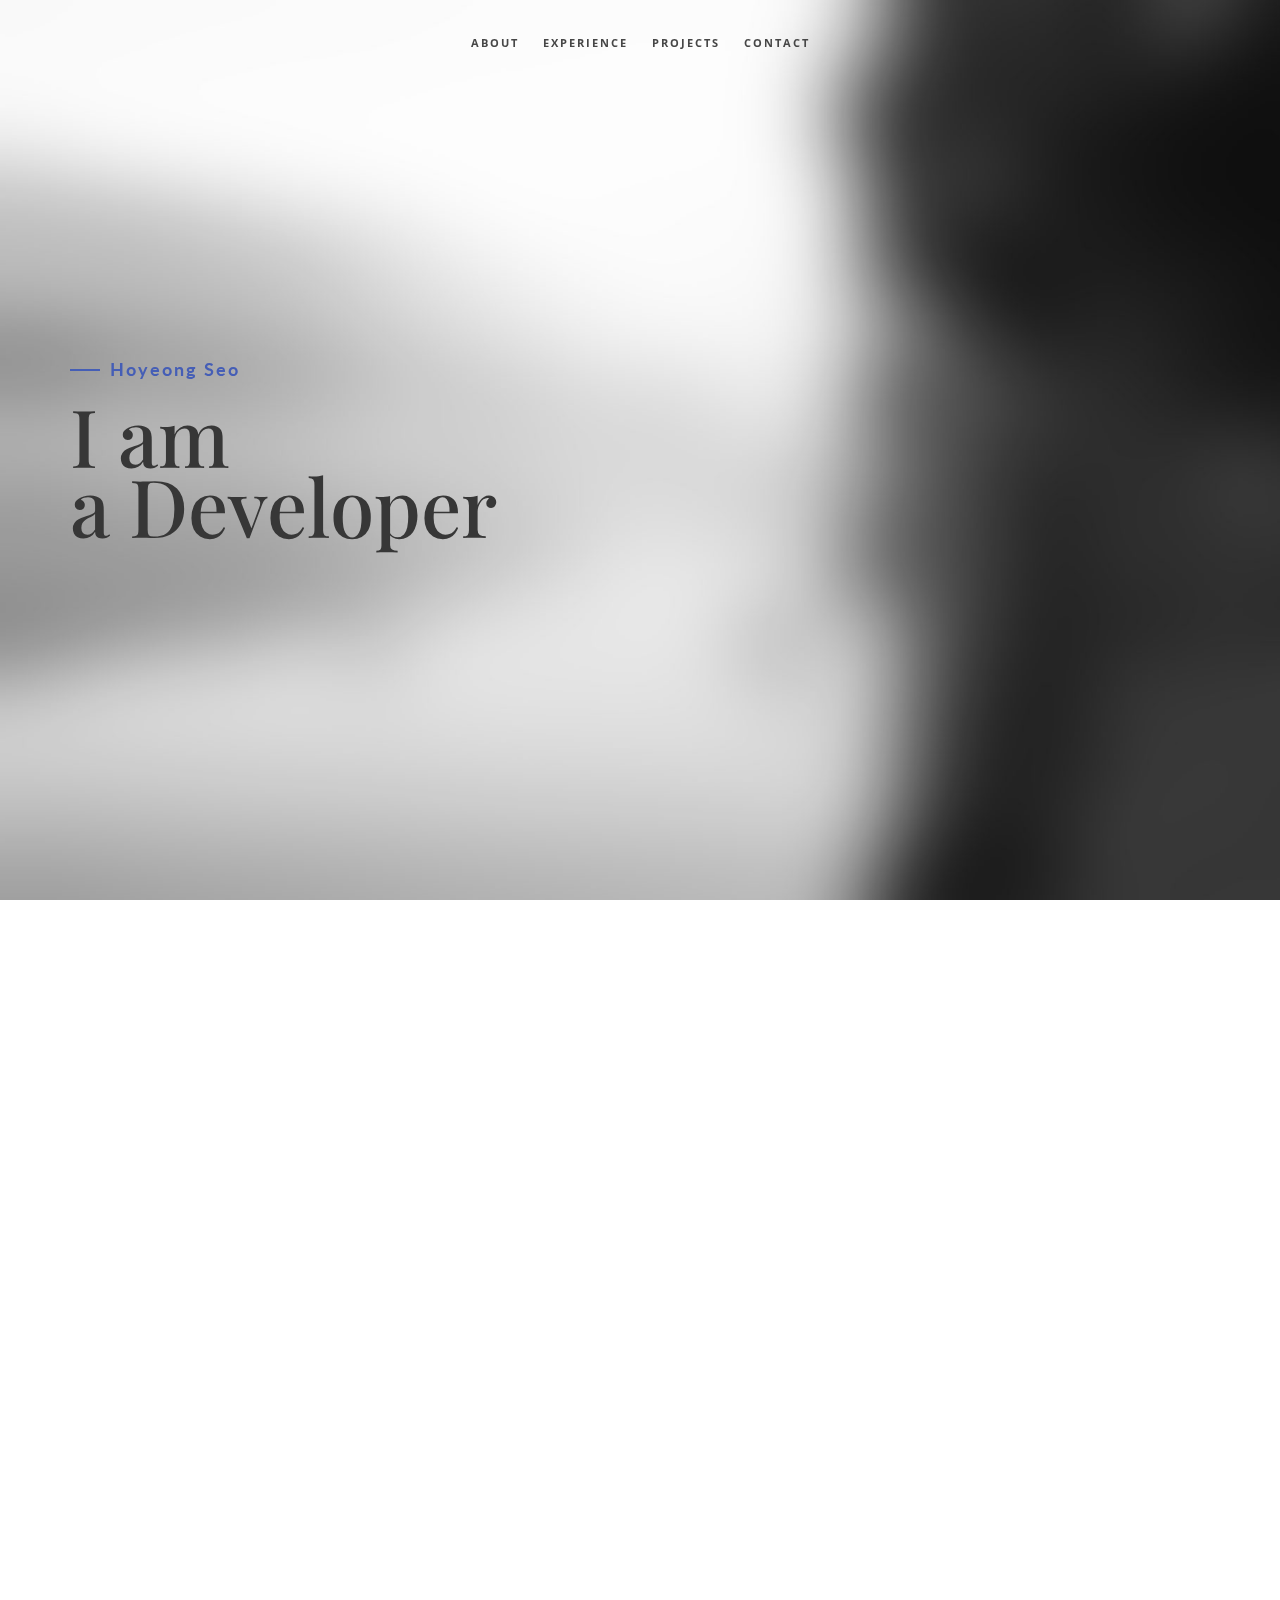
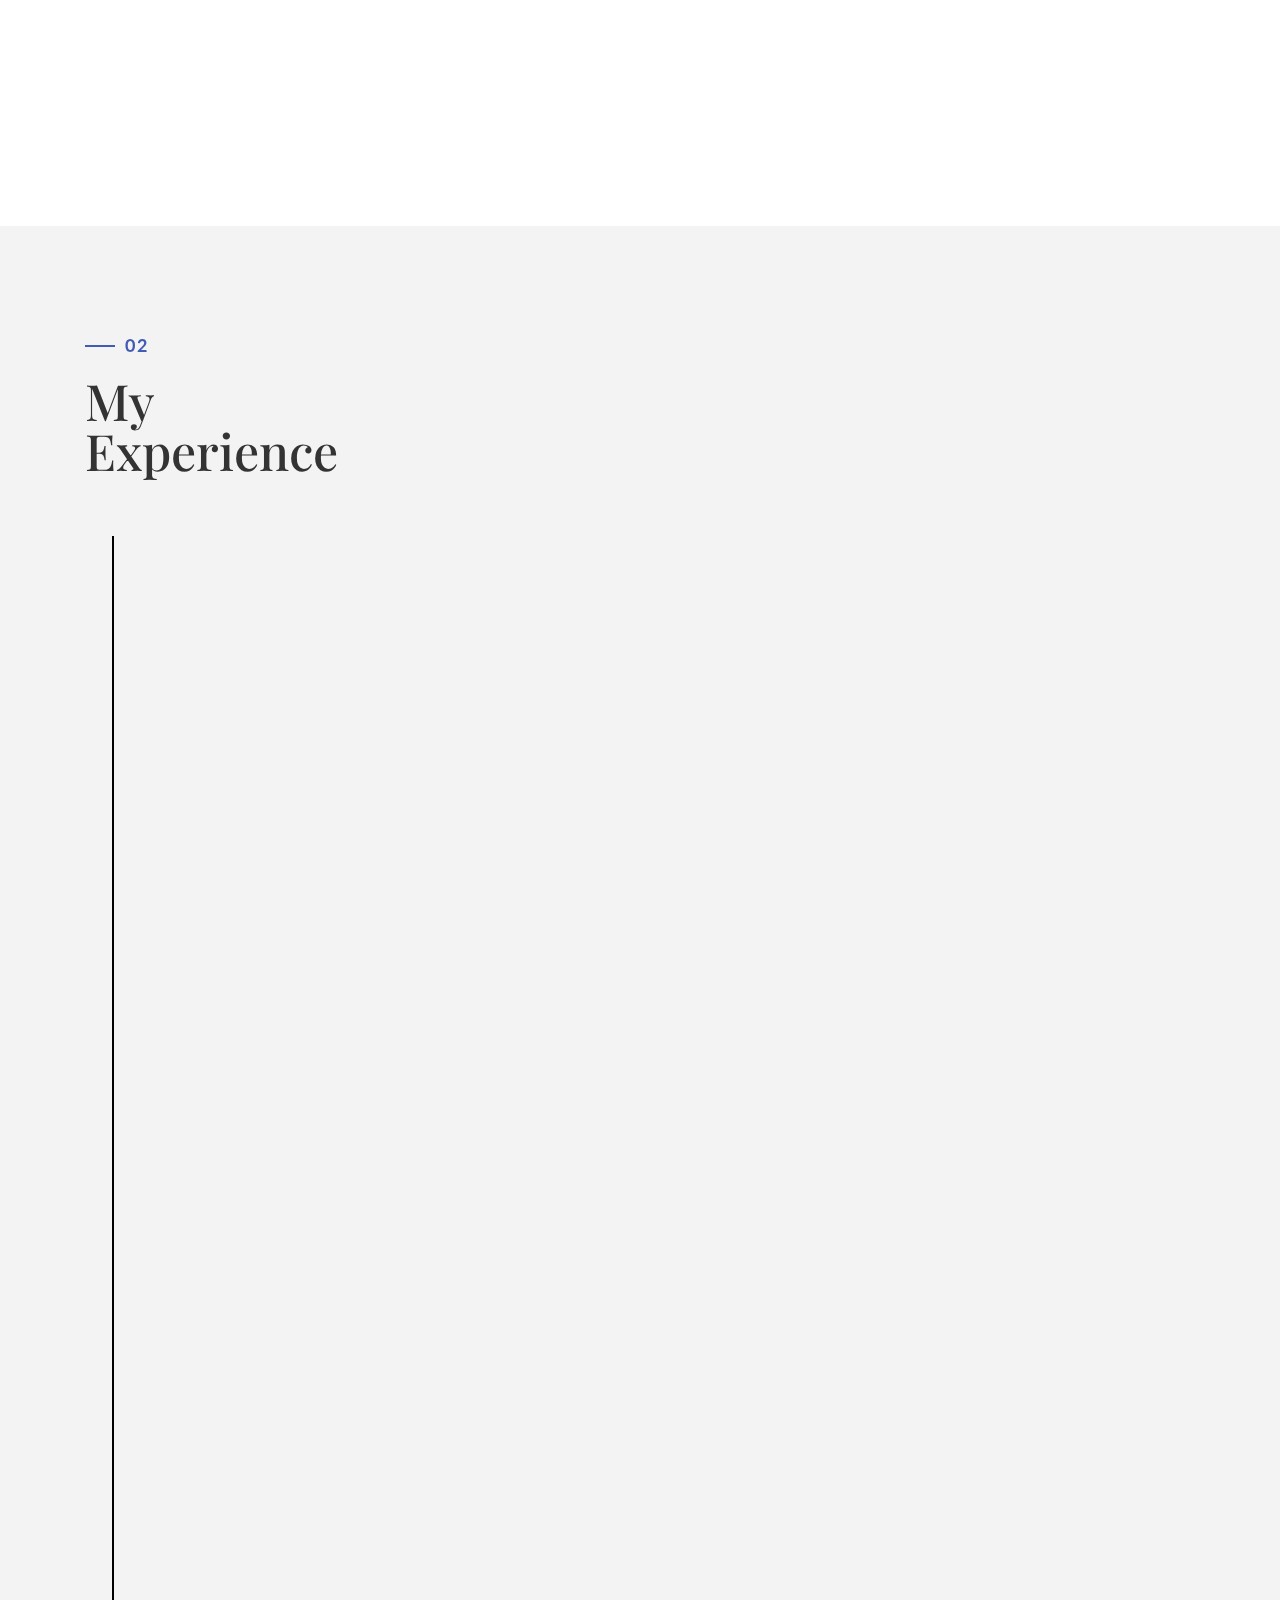
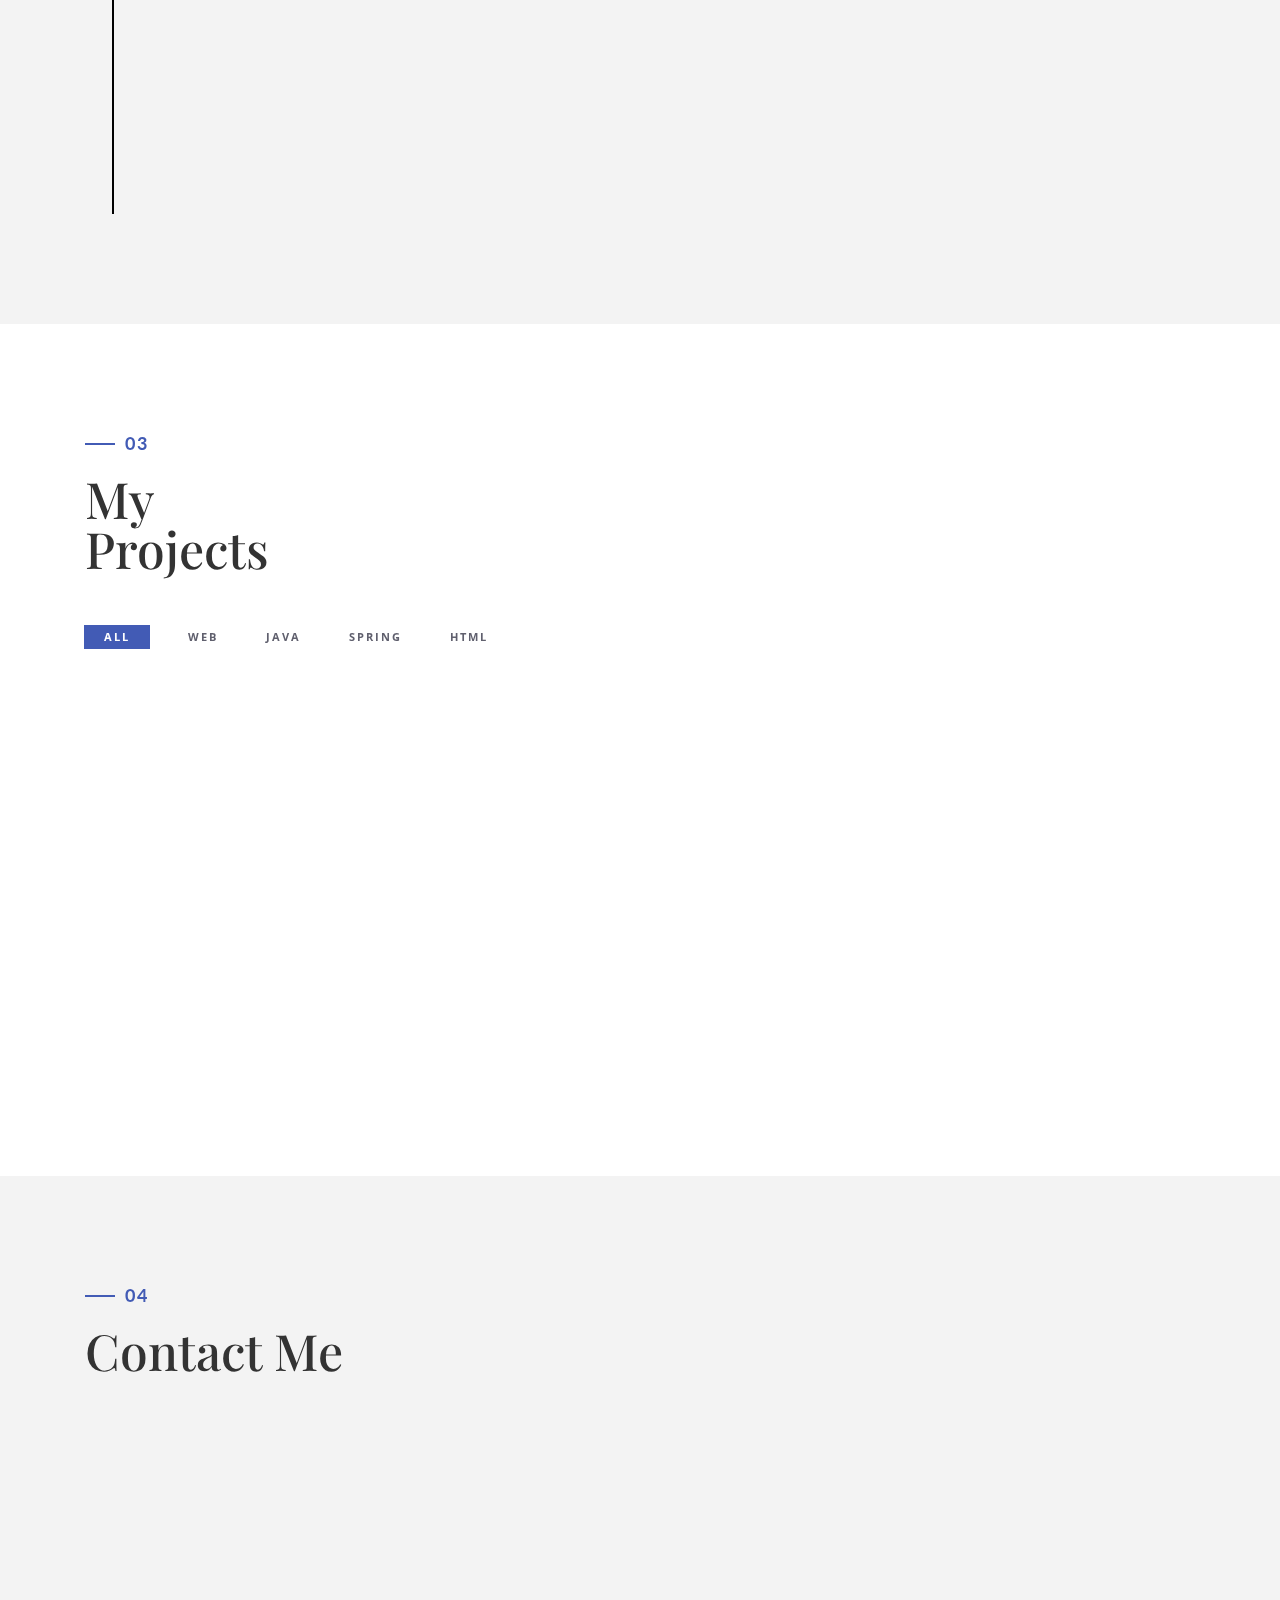
==== index.html @ ce19d4d8 "수정" ====
<!DOCTYPE html>
<html lang="en">

<head>
    <meta charset="utf-8">
    <meta http-equiv="X-UA-Compatible" content="IE=edge">
    <meta name="viewport" content="width=device-width, initial-scale=1">
    <title>Resume</title>
    <link rel="icon" href="img/favicon.ico" type="image/x-icon">
    <!-- Bootstrap -->
    <link href="css/bootstrap.min.css" rel="stylesheet">
    <link href="ionicons/css/ionicons.min.css" rel="stylesheet">
    <link href="css/animate.min.css" rel="stylesheet">
    <link href="css/aos.css" rel="stylesheet">
    <!-- main style -->
    <link href="css/style.css" rel="stylesheet">
    <!-- HTML5 shim and Respond.js for IE8 support of HTML5 elements and media queries -->
    <!-- WARNING: Respond.js doesn't work if you view the page via file:// -->
    <!--[if lt IE 9]>
      <script src="https://oss.maxcdn.com/html5shiv/3.7.3/html5shiv.min.js"></script>
      <script src="https://oss.maxcdn.com/respond/1.4.2/respond.min.js"></script>
    <![endif]-->
</head>

<body>

    <!-- Preloader -->
    <div id="preloader">
        <div id="status">
            <div class="preloader" aria-busy="true" aria-label="Loading, please wait." role="progressbar">
            </div>

        </div>
    </div>
    <!-- ./Preloader -->
    
    <!-- header -->
    <header class="navbar-fixed-top">
        <nav>
            <ul>
                <li><a href="#about">About</a></li>
                <li><a href="#experience">experience</a></li>
                <li><a href="#projects">projects</a></li>
                <li><a href="#contact">contact</a></li>
            </ul>
        </nav>
    </header>
    <!-- ./header -->
    
    <!-- home -->
    <div class="section" id="home" data-stellar-background-ratio="0.5">
        <div class="container">
            <div class="disply-table">
                <div class="table-cell" data-aos="fade-up" data-aos-delay="0">
                    <h4>Hoyeong Seo</h4>
                    <h1>I am<br />a Developer</h1> </div>
            </div>
        </div>
    </div>
    <!-- ./home -->
    
    <!-- about -->
    <div class="section" id="about">
        <div class="container">
            <div class="col-md-6" data-aos="fade-up">
                <h4>01</h4>
                <h1 class="size-50">Know <br /> About me</h1>
                <div class="h-50"></div>
                <p>안녕하세요. 자바개발자 <strong>서호영</strong>입니다.</p>
                <p>신뢰 그리고 성실함을 바탕으로 하며, 항상 배움을 갈구하는 개발자입니다.</p>
            </br>
                <p>- 신상정보</p>
                <ul>
                    <li>서호영</li>
                    <li>Tel : 010-8778-2348</li>
                    <li>Email : gagseo@gmail.com</li>
                </ul>
                <p>- 학력</p>
                <ul>
                    <li>2006.01 ~ 2007.08  학점은행제 경영학과 학사 졸업</li>
                    <li>2002.03 ~ 2005.02  상계 고등학교 졸업</li>
                </ul>
            <p>- 교육이수</p>
                <ul>
                    <li>2019.12.19 ~ 2020.06.24  [ K H 정 보 교 육 원 ] : <br>UI/UX 스마트 콘텐츠 융합 응용 SW 엔지니어링 양성과정 수료</li>
                </ul>
                <br>
                <div class="h-50"></div> 
                <div class="h-50"></div>
            </div>
            <div class="col-md-6 about-img-div">
                <img src="img/about-img.jpeg" width="400" class="img-responsive" alt="" align="right" data-aos="fade-right" data-aos-delay="0" />
            </div>
        </div>
    </div>
    <!-- ./about -->
    
    <!-- experience  -->
    <div class="section" id="experience">
        <div class="container">
            <div class="col-md-12">
                <h4>02</h4>
                <h1 class="size-50">My <br /> Experience</h1>
                <div class="h-50"></div>
            </div>
            <div class="col-md-12">
                <ul class="timeline">
                    <li class="timeline-event" data-aos="fade-up">
                        <label class="timeline-event-icon"></label>
                        <div class="timeline-event-copy">
                            <p class="timeline-event-thumbnail">2017년 04월 ~ 2019년 01월</p>
                            <h3>지젤스포츠클럽</h3>
                            <h4>팀장/부장</h4>
                            <p><strong>영업총괄</strong>
                                <br>근무 시 전년 동월 대비 실적 130% 영업 이익창출 : 솔루션 제시.</p>
                        </div>
                    </li>
                    <li class="timeline-event" data-aos="fade-up" data-aos-delay=".2">
                        <label class="timeline-event-icon"></label>
                        <div class="timeline-event-copy">
                            <p class="timeline-event-thumbnail">2013년 11월 ~ 2016년 07월</p>
                            <h3>서울온천피트니스클럽</h3>
                            <h4>팀장/과장</h4>
                            <p>총괄관리(영업, PT)</p>
                        </div>
                    </li>
                    <li class="timeline-event" data-aos="fade-up" data-aos-delay=".2">
                        <label class="timeline-event-icon"></label>
                        <div class="timeline-event-copy">
                            <p class="timeline-event-thumbnail">2010년 09월 ~ 2013년 11월</p>
                            <h3>이훈의에너지짐</h3>
                            <h4>팀장/과장</h4>
                            <p><strong>총괄관리(영업, PT)</strong>
                                <br>근무 시 PT프로그램 및 영업 교육 : PT매출의 안정화.</p>
                        </div>
                    </li>
                    <li class="timeline-event" data-aos="fade-up" data-aos-delay=".2">
                        <label class="timeline-event-icon"></label>
                        <div class="timeline-event-copy">
                            <p class="timeline-event-thumbnail">2006년 01월 ~ 2008년 07월</p>
                            <h3>플러스휘트니스</h3>
                            <h4>사원</h4>
                            <p>영업, PT</p>
                        </div>
                    </li>
                    <li class="timeline-event" data-aos="fade-up" data-aos-delay=".4">
                        <label class="timeline-event-icon"></label>
                        <div class="timeline-event-copy">
                            <p class="timeline-event-thumbnail">2005년 06월 ~ 2005년 12월</p>
                            <h3>골드짐</h3>
                            <h4>사원</h4>
                            <p>영업, PT</p>
                        </div>
                    </li>
                </ul>
            </div>
        </div>
    </div>
    <!-- ./experience -->
    
    <!-- projects -->
    <div class="section" id="projects">
        <div class="container">
            <div class="col-md-12">
                <h4>03</h4>
                <h1 class="size-50">My <br /> Projects</h1> 
            </div>
            <!-- main container -->
            <div class="main-container portfolio-inner clearfix">
                <!-- portfolio div -->
                <div class="portfolio-div">
                    <div class="portfolio">
                        <!-- portfolio_filter -->
                        <div class="categories-grid wow fadeInLeft">
                            <nav class="categories">
                                <ul class="portfolio_filter">
                                    <li><a href="" class="active" data-filter="*">All</a></li>
                                    <li><a href="" data-filter=".web">WEB</a></li>
                                    <li><a href="" data-filter=".java">Java</a></li>
                                    <li><a href="" data-filter=".spring">Spring</a></li>
                                    <li><a href="" data-filter=".html">HTML</a></li>
                                </ul>
                            </nav>
                        </div>
                        <!-- portfolio_filter -->
                        
                        <!-- portfolio_container -->
                        <div class="no-padding portfolio_container clearfix" data-aos="fade-up">
                            <!-- single work -->
                            <div class="col-md-4 col-sm-6  web java spring">
                                <a id="demo01" href="#animatedModal" class="portfolio_item"> <img src="img/portfolio/01.png" alt="image" class="img-responsive" />
                                    <div class="portfolio_item_hover">
                                        <div class="portfolio-border clearfix">
                                            <div class="item_info"> <span>FinalProject_KH</span> <em>WEB / Java / Spring</em> </div>
                                        </div>
                                    </div>
                                </a>
                            </div>
                            <!-- end single work -->
                            
                            <!-- single work -->
                            <div class="col-md-4 col-sm-6 web java html">
                                <a id="demo10" href="#animatedModal1" class="portfolio_item"> <img src="img/portfolio/04.png" alt="image" class="img-responsive" />
                                    <div class="portfolio_item_hover">
                                        <div class="portfolio-border clearfix">
                                            <div class="item_info"> <span>SemiProject_KH</span> <em>WEB / Java / HTML</em> </div>
                                        </div>
                                    </div>
                                </a>
                            </div>
                            <!-- end single work -->
                            
                        </div>
                        <!-- end portfolio_container -->
                    </div>
                    <!-- portfolio -->
                </div>
                <!-- end portfolio div -->
            </div>
            <!-- end main container -->
        </div>
    </div>
    <!-- ./projects -->
    
    <!-- contact -->
    <div class="section" id="contact">
        <div class="container">
            <div class="col-md-12">
                <h4>04</h4>
                <h1 class="size-50">Contact  Me</h1>
                <div class="h-50"></div>
            </div>
            <div class="col-md-4" data-aos="fade-up">

                <h3>Phone Number</h3>
                <p>+82 10 8778 2348</p>
                <h3>Email</h3>
                <p>gagseo@gmail.com </p>

                <h3>Social Network</h3>

                <ul class="social">
                    <li><a href="https://github.com/gagseo"><i class="ion-social-github"></i></a></li>
                    <li><a href="https://www.instagram.com/nike_holic/"><i class="ion-social-instagram"></i></a></li>
                </ul>
                
                <div class="clearfix"></div>
                <div class="h-50"></div>
                <div> Shared by <i class="fa fa-love"></i><a href="https://bootstrapthemes.co">BootstrapThemes</a></div>
            </div>
            <div class="col-md-8" data-aos="fade-up">
                <form class="contact-bg" id="contact-form" name="contact" method="post" novalidate>
                    <input type="text" name="name" class="form-control" placeholder="Your Name" />
                    <input type="email" name="email" class="form-control" placeholder="Your E-mail" />
                    <input type="text" name="phone" class="form-control" placeholder="Phone Number" />
                    <textarea name="message" class="form-control" placeholder="Your Message" style="height:120px"></textarea>
                    <button id="submit" type="submit" name="submit" class="btn btn-glance">Send</button>
                    <div id="success">
                        <p class="green textcenter"> Your message was sent successfully! I will be in touch as soon as I can. </p>
                    </div>
                    <div id="error">
                        <p> Something went wrong, try refreshing and submitting the form again. </p>
                    </div>
                </form>
            </div>
        </div>
    </div>
    <!-- ./contact -->

    <!--DEMO01-->
    <div id="animatedModal" name="demo01" class="popup-modal">
        <!--THIS IS IMPORTANT! to close the modal, the class name has to match the name given on the ID -->
        <div id="btn-close-modal" class="close-animatedModal close-popup-modal"> <i class="ion-close-round"></i> </div>
        <div class="clearfix"></div>
        <div class="modal-content">
            <div class="container">
                <div class="portfolio-padding">
                    <div class="col-md-8 col-md-offset-2">
                        <h2>KORISNA</h2>
                        <div class="h-50"></div>
                        <p style="font-size: 15px;font-weight: bold;">● 코로나 바이러스 관련 정보 공유 사이트<br><br>
                            코로나 바이러스 이슈를 모티브로 개발하였습니다.<br>
                            국내 확진현황, 약국 위치/정보 및 마스크 재고 확인, 코로나 뉴스, 인근 병원 검색/길찾기, 코로나 상품 주문/결제 등등..
                              을 구현 하였습니다.<br><br>
                             - 직접 구현한 부분 : 뉴스 게시판, 뉴스 상세페이지, 뉴스 리스트, 코로나 상세페이지, footer
                        </p>
                        <br /> <img src="img/portfolio/02.png" alt="" class="img-responsive" />
                        <br />
                        <br />
                            <h2><a href="file/FinalProject_KORISNA.pdf"><i class="ion-ios-cloud-download-outline"> PDF</i></a><h2>
                            <h2><a href="https://github.com/gagseo/finalproject_kh"><i class="ion-social-github"> GitHub</i></a><h2> 
                            <h2><a href="https://www.korisna.site/"><i class="ion-social-chrome"> Web</i></a><h2>
                        <br />
                        <br /> </div>
                </div>
            </div>
        </div>
    </div>
       <!--DEMO10-->
    <div id="animatedModal1" name="demo10" class="popup-modal">
        <!--THIS IS IMPORTANT! to close the modal, the class name has to match the name given on the ID -->
        <div id="btn-close-modal" class="close-animatedModal1 close-popup-modal"> <i class="ion-close-round"></i> </div>
        <div class="clearfix"></div>
        <div class="modal-content">
            <div class="container">
                <div class="portfolio-padding">
                    <div class="col-md-8 col-md-offset-2">
                        <h2>코로나19- 지역화폐사용처</h2>
                        <div class="h-50"></div>
                        <p style="font-size: 15px;font-weight: bold;">● 지역화폐 활성화를 위한 전통시장 정보 제공<br><br>
                            코로나 바이러스 이슈로 정부지원금(지역화폐) 사용처를 모티브로 개발하였습니다.<br>
                            지역화폐소개, 전통시장 검색, 중고거래게시판, 채팅 등등.. 을 구현하였습니다.<br><br>
                             - 직접 구현한 부분 : 회원가입, 로그인, 마이페이지(개인정보수정, 회원탈퇴)
                        </p>
                        <br /> <img src="img/portfolio/03.png" alt="" class="img-responsive" />
                        <br />
                        <br />
                        <h2><a href="file/SemiProject.pdf"><i class="ion-ios-cloud-download-outline"> PDF</i></a><h2>
                        <h2><a href="https://github.com/gagseo/semiproject_kh"><i class="ion-social-github"> GitHub</i></a><h2>
                        <br />
                        <br /> </div>
                </div>
            </div>
        </div>
    </div>
    <!-- jQuery -->
    <script src="js/jquery.js"></script>
    <!--  plugins  -->
    <script src="js/bootstrap.min.js"></script>
    <script src="js/plugins.js"></script>
    <script src="js/aos.js"></script>
    <script src="js/jquery.form.js"></script>
    <script src="js/jquery.validate.min.js"></script>

    <!--  main script  -->
    <script src="js/custom.js"></script>
</body>

</html>
---- css/style.css ----
/*
* Resume template
* Created by : Ahmed Essa
* website : www.ahmedessa.net
*/


/* Table of Content
==================================================
	- Google fonts & font family -
	- typography -
	- General -
    - Preloader -
	- Header -
    - home section -
    - About section -
    - experience section -
    - projects section -
    - Contact section -
    - Responsive media queries -
*/


/* Google fonts & font family
==================================================*/

@import 'https://fonts.googleapis.com/css?family=Lato:100,100i,300,300i,400,400i,700,700i,900,900i|Open+Sans:300,300i,400,400i,600,600i,700,700i,800,800i|Playfair+Display:400,400i,700,700i,900,900i';

/*
font-family: 'Playfair Display', serif;
font-family: 'Lato', sans-serif;
font-family: 'Open Sans', sans-serif;
*/


/* typography
==================================================*/

h1 {
    font-family: 'Playfair Display', serif;
    font-size: 80px;
    line-height: 70px;
}

h4 {
    font-family: 'Lato', sans-serif;
    text-transform: capitalize;
    letter-spacing: 2px;
    position: relative;
    color: #425BB5;
    margin-left: 40px;
    font-weight: 700;
}

h4:before {
    position: absolute;
    width: 30px;
    left: -40px;
    content: "";
    display: block;
    height: 2px;
    background: #425BB5;
    top: 9px;
}


/* General
==================================================*/

body {
    font-family: 'Open Sans', sans-serif;
    font-size: 14px;
    line-height: 24px;
}

.size-50 {
    font-size: 50px;
    line-height: 50px
}

.h-50 {
    height: 50px;
}


/* preloader
==================================================*/

#preloader {
    position: fixed;
    top: 0;
    left: 0;
    right: 0;
    bottom: 0;
    background-color: #fff;
    z-index: 10000
}

#status,
.preloader {
    top: 50%;
    left: 50%;
    position: absolute
}

#status {
    width: 100px;
    height: 100px;
    background-repeat: no-repeat;
    background-position: center;
    margin: -50px 0 0 -50px
}

.preloader {
    height: 40px;
    width: 40px;
    margin-top: -20px;
    margin-left: -20px
}

.preloader:before {
    content: "";
    display: block;
    position: absolute;
    left: -1px;
    top: -1px;
    height: 100%;
    width: 100%;
    -webkit-animation: rotation 1s linear infinite;
    animation: rotation 1s linear infinite;
    border: 2px solid #425BB5;
    border-top: 2px solid transparent;
    border-radius: 100%
}

.preloader>.icon {
    position: absolute;
    top: 50%;
    left: 50%;
    height: 25px;
    width: 10.6px;
    margin-top: -12.5px;
    margin-left: -5.3px;
    -webkit-animation: wink 1s ease-in-out infinite alternate;
    animation: wink 1s ease-in-out infinite alternate
}

@media only screen and (min-width:768px) {
    .preloader {
        height: 60px;
        width: 60px;
        margin-top: -30px;
        margin-left: -30px
    }
    .preloader:before {
        left: -2px;
        top: -2px;
        border-width: 2px
    }
    .preloader>.icon {
        height: 37.5px;
        width: 15.9px;
        margin-top: -18.75px;
        margin-left: -7.95px
    }
}

@media only screen and (min-width:1200px) {
    .preloader {
        height: 60px;
        width: 60px;
        margin-top: -30px;
        margin-left: -30px
    }
    .preloader>.icon {
        height: 50px;
        width: 21.2px;
        margin-top: -25px;
        margin-left: -10.6px
    }
}

@-webkit-keyframes rotation {
    from {
        -webkit-transform: rotate(0);
        transform: rotate(0)
    }
    to {
        -webkit-transform: rotate(359deg);
        transform: rotate(359deg)
    }
}

@keyframes rotation {
    from {
        -webkit-transform: rotate(0);
        transform: rotate(0)
    }
    to {
        -webkit-transform: rotate(359deg);
        transform: rotate(359deg)
    }
}

@-webkit-keyframes wink {
    from {
        opacity: 0
    }
    to {
        opacity: 1
    }
}

@keyframes wink {
    from {
        opacity: 0
    }
    to {
        opacity: 1
    }
}


/* Header
==================================================*/

header {
    text-align: center;
    -webkit-transition: all .5s;
    transition: all .5s;
    height: 65px;
}

nav ul {
    display: inline-block;
    padding-left: 0;
    list-style: none;
    padding: 20px;
    margin-bottom: 0;
    -webkit-transition: all .5s;
    transition: all .5s;
}

nav li {
    display: inline-block;
    margin: 10px;
}

nav li a {
    text-transform: uppercase;
    letter-spacing: 2px;
    color: #444;
    font-size: 11px;
    font-weight: bold;
}

.bg-nav {
    background: #fff;
    border-bottom: 1px solid #f3f3f3
}

.bg-nav ul {
    padding: 10px;
}

a:focus {
    color: #444;
    text-decoration: none;
}

a:hover {
    color: #425BB5;
    text-decoration: none;
}

a.active {
    color: #425BB5;
}


/* home section
==================================================*/

#home {
    background: url(../img/home-bg-2.jpg);
    background-size: cover;
    height: 100vh;
}

.table-cell {
    display: table-cell;
    vertical-align: middle;
}

.disply-table {
    display: table;
    height: 100vh;
}


/* about section
==================================================*/

#about {
    padding: 100px 0;
}

.about-img-div img {
    margin: 0 auto;
}

.about-border {
    position: absolute;
    border: 10px solid #425BB5;
    width: 400px;
    height: 400px;
    top: 40px;
    left: 50px;
    z-index: 1
}


/* experience section
==================================================*/

#experience {
    padding: 100px 0;
    background: #f3f3f3
}

.experience-row {
    padding: 20px 0;
    border-bottom: 1px solid #ddd;
}

.experience-row h3 {
    font-family: 'Lato', sans-serif;
    text-transform: capitalize;
    letter-spacing: 2px;
    color: #425BB5;
    font-size: 16px;
    font-weight: bold
}

.experience-row p {
    color: #888;
    margin-top: 20px;
    font-size: 15px;
}

.experience-row .date {
    color: #000;
    font-size: 17px;
}

.timeline {
    padding-left: 0;
    list-style: none;
    position: relative;
}

.timeline:before {
    background-color: black;
    content: '';
    margin-left: -1px;
    position: absolute;
    top: 0;
    left: 2em;
    width: 2px;
    height: 100%;
}

.timeline-event {
    position: relative;
}

.timeline-event:hover .timeline-event-icon {
    -webkit-transform: rotate(-45deg);
    transform: rotate(-45deg);
    background-color: #425BB5;
}

.timeline-event:hover .timeline-event-thumbnail {
    box-shadow: inset 40em 0 0 0 #425BB5;
}

.timeline-event-copy {
    padding: 2em;
    position: relative;
    top: -1.875em;
    left: 4em;
    width: 100%;
}

.timeline-event-copy h3 {
    font-size: 1.75em;
}

.timeline-event-copy h4 {
    font-size: 1.2em;
    margin-bottom: 1.2em;
}

.timeline-event-copy strong {
    font-weight: 700;
}

.timeline-event-copy p:not(.timeline-event-thumbnail) {
    padding-bottom: 1.2em;
}

.timeline-event-icon {
    -webkit-transition: -webkit-transform 0.2s ease-in;
    transition: -webkit-transform 0.2s ease-in;
    transition: transform 0.2s ease-in;
    transition: transform 0.2s ease-in, -webkit-transform 0.2s ease-in;
    -webkit-transform: rotate(45deg);
    transform: rotate(45deg);
    background-color: #425BB5;
    outline: 10px solid #f3f3f3;
    display: block;
    margin: 0.5em 0.5em 0.5em -0.5em;
    position: absolute;
    top: 0;
    left: 2em;
    width: 1em;
    height: 1em;
}

.timeline-event-thumbnail {
    -moz-transition: box-shadow 0.5s ease-in 0.1s;
    -o-transition: box-shadow 0.5s ease-in 0.1s;
    -webkit-transition: box-shadow 0.5s ease-in;
    -webkit-transition-delay: 0.1s;
    -webkit-transition: box-shadow 0.5s ease-in 0.1s;
    transition: box-shadow 0.5s ease-in 0.1s;
    color: white;
    font-size: 12px;
    font-weight: bold;
    background-color: black;
    box-shadow: inset 0 0 0 0em #425BB5;
    display: inline-block;
    margin-bottom: 1.2em;
    padding: 0.25em 1em 0.2em 1em;
}


/* projects section
==================================================*/

#projects {
    padding: 100px 0;
}

.portfolio .categories-grid span {
    font-size: 30px;
    margin-bottom: 30px;
    display: inline-block;
}

.portfolio .categories-grid .categories ul li {
    list-style: none;
    margin: 20px 0;
}

.portfolio .categories-grid .categories ul li a {
    display: inline-block;
    color: #60606e;
    padding: 0 10px;
    margin: 0 14px;
    -webkit-transition: all .2s ease-in-out .2s;
    transition: all .2s ease-in-out .2s;
}

.portfolio .categories-grid .categories ul li a:hover,
.portfolio .categories-grid .categories ul li a:focus {
    text-decoration: none;
}

.portfolio .categories-grid .categories ul li a.active {
    background-color: #425BB5;
    padding: 0px 20px;
    color: white;
    text-decoration: none;
}

.portfolio_filter {
    padding-left: 0;
}

.portfolio_item {
    position: relative;
    overflow: hidden;
    display: block;
    margin-bottom: 30px;
}

.portfolio_item .portfolio_item_hover {
    position: absolute;
    top: 0px;
    left: 0px;
    height: 100%;
    width: 100%;
    background-color: #425BB5;
    -webkit-transform: translateY(100%);
    transform: translateY(100%);
    opacity: 0;
    -webkit-transition: all .2s ease-in-out;
    transition: all .2s ease-in-out;
    color: #333;
}

.portfolio_item .portfolio_item_hover .item_info {
    text-align: center;
    position: absolute;
    top: 50%;
    left: 50%;
    -webkit-transform: translate(-50%, -50%);
    transform: translate(-50%, -50%);
    padding: 10px;
    width: 100%;
    font-weight: bold;
}

.portfolio_item .portfolio_item_hover .item_info span {
    display: block;
    color: #fff;
    font-size: 18px;
    -webkit-transform: translateY(-100px);
    transform: translateY(-100px);
    -webkit-transition: all .3s ease-in-out .3s;
    transition: all .3s ease-in-out .3s;
    opacity: 0;
}

.portfolio_item .portfolio_item_hover .item_info em {
    font-style: normal;
    display: inline-block;
    background-color: #425BB5;
    padding: 5px 20px;
    color: #fff;
    margin-top: 10px;
    -webkit-transform: translateY(100px);
    transform: translateY(100px);
    -webkit-transition: all .3s ease-in-out .3s;
    transition: all .3s ease-in-out .3s;
    opacity: 0;
    font-size: 10px;
    letter-spacing: 2px;
}

.portfolio_item:hover .portfolio_item_hover {
    opacity: 1;
    -webkit-transform: translateX(0);
    transform: translateX(0);
}

.portfolio_item:hover .item_info em,
.portfolio_item:hover .item_info span {
    opacity: 1;
    -webkit-transform: translateX(0);
    transform: translateX(0);
}

.portfolio .categories-grid .categories ul li {
    float: left;
}

.portfolio .categories-grid .categories ul li a {
    padding: 0 10px;
    -webkit-transition: all .2s ease-in-out .2s;
    transition: all .2s ease-in-out .2s;
}

.portfolio_filter {
    padding-left: 0;
    display: inline-block;
    margin: 0 auto;
    text-align: center;
}

.portfolio_item img {
    -webkit-filter: grayscale(100%);
    filter: grayscale(100%);
}

.portfolio-padding {
    padding: 50px 0;
}

.portfolio-inner {
    padding-bottom: 0 !important;
    padding-top: 55px;
}

.modal-content {
    box-shadow: 0 5px 15px rgba(0, 0, 0, 0);
    border: none;
}

.popup-modal {
    background: #fff;
}

.close-popup-modal {
    float: right;
    margin: 20px;
    font-size: 22px;
    opacity: 0;
    cursor: pointer;
    -webkit-transition: all .3s;
    transition: all .3s;
    -webkit-transition-delay: .6s;
    transition-delay: .6s;
    position: fixed;
    z-index: 100000;
    right: 14px;
}

.animatedModal-on .close-popup-modal {
    opacity: 1;
}

.animatedModal1-on .close-popup-modal {
    opacity: 1;
}

.modal-content h2 {
    font-family: 'Playfair Display', serif;
    font-size: 40px;
    line-height: 50px;
}


/* contact
==================================================*/

#contact {
    padding: 100px 0;
    background: #f3f3f3
}

#contact-form input,
#contact-form textarea {
    height: 50px;
    margin-bottom: 10px;
    border-radius: 0;
}

#contact-form label {
    display: block;
    margin-bottom: .2em;
    font-size: 13px;
    line-height: 13px;
    font-size: 1.3rem;
    line-height: 1.3rem;
    color: #000;
}

#contact-form label.error {
    margin-top: 10px;
    margin-bottom: 1em;
    font-size: 12px;
    line-height: 12px;
    font-size: 1.2rem;
    line-height: 1.2rem;
    color: #D33E43;
    margin-left: 10px
}

#contact-form input[type="text"].error,
#contact-form input[type="password"].error,
#contact-form input[type="date"].error,
#contact-form input[type="datetime"].error,
#contact-form input[type="datetime-local"].error,
#contact-form input[type="month"].error,
#contact-form input[type="week"].error,
#contact-form input[type="email"].error,
#contact-form input[type="number"].error,
#contact-form input[type="search"].error,
#contact-form input[type="tel"].error,
#contact-form input[type="time"].error,
#contact-form input[type="url"].error,
#contact-form textarea.error {
    border-color: #D33E43
}

textarea {
    resize: none;
}

fieldset {
    border: 0px;
    margin: 0;
    padding: 0
}

.required {
    color: #e9266d
}

#success,
#error {
    display: none
}

#success p,
#error p {
    display: block;
}

#success p {
    color: #425BB5;
    font-size: 15px;
    text-align: center;
    padding: 10px;
    border: 2px solid #425BB5;
    margin-top: 10px;
}

#error p {
    color: #D33E43;
    font-size: 15px;
    text-align: center;
    padding: 10px;
    border: 2px solid #D33E43;
    margin-top: 10px;
}

#submit {
    background-color: #425BB5;
    color: #fff;
    padding: 10px 40px;
    border-radius: 0;
    text-transform: uppercase;
    letter-spacing: 2px;
    font-weight: bold;
    width: 100%;
}

.social {
    padding-left: 0;
    list-style: none;
    margin-top: 20px;
}

.social li {
    float: left;
}

.social li a {
    color: #333;
    font-size: 35px;
    margin-right: 15px;
    transition: all .3s;
    -webkit-transition: all .3s;
}

.social li a:hover {
    color: #425BB5;
}


/* Responsive media queries
==================================================*/

@media (max-width: 991px) {
    .portfolio .categories-grid .categories ul li a {
        padding: 0 2px;
    }
}

@media (max-width: 768px) {
    .timeline-event-copy {
        width: 90%;
        left: 2em;
    }
}

@media (max-width: 500px) {
    h1 {
        font-family: 'Playfair Display', serif;
        font-size: 50px;
        line-height: 50px;
    }
    #home,
    .disply-table {
        height: 600px;
    }
    .about-border {
        width: 265px;
    }
    .portfolio .categories-grid .categories ul li {
        list-style: none;
        margin: 10px 0;
    }
}

@media (max-width: 420px) {
    nav li {
        margin: 6px;
    }
    nav li a {
        font-size: 10px;
    }
}
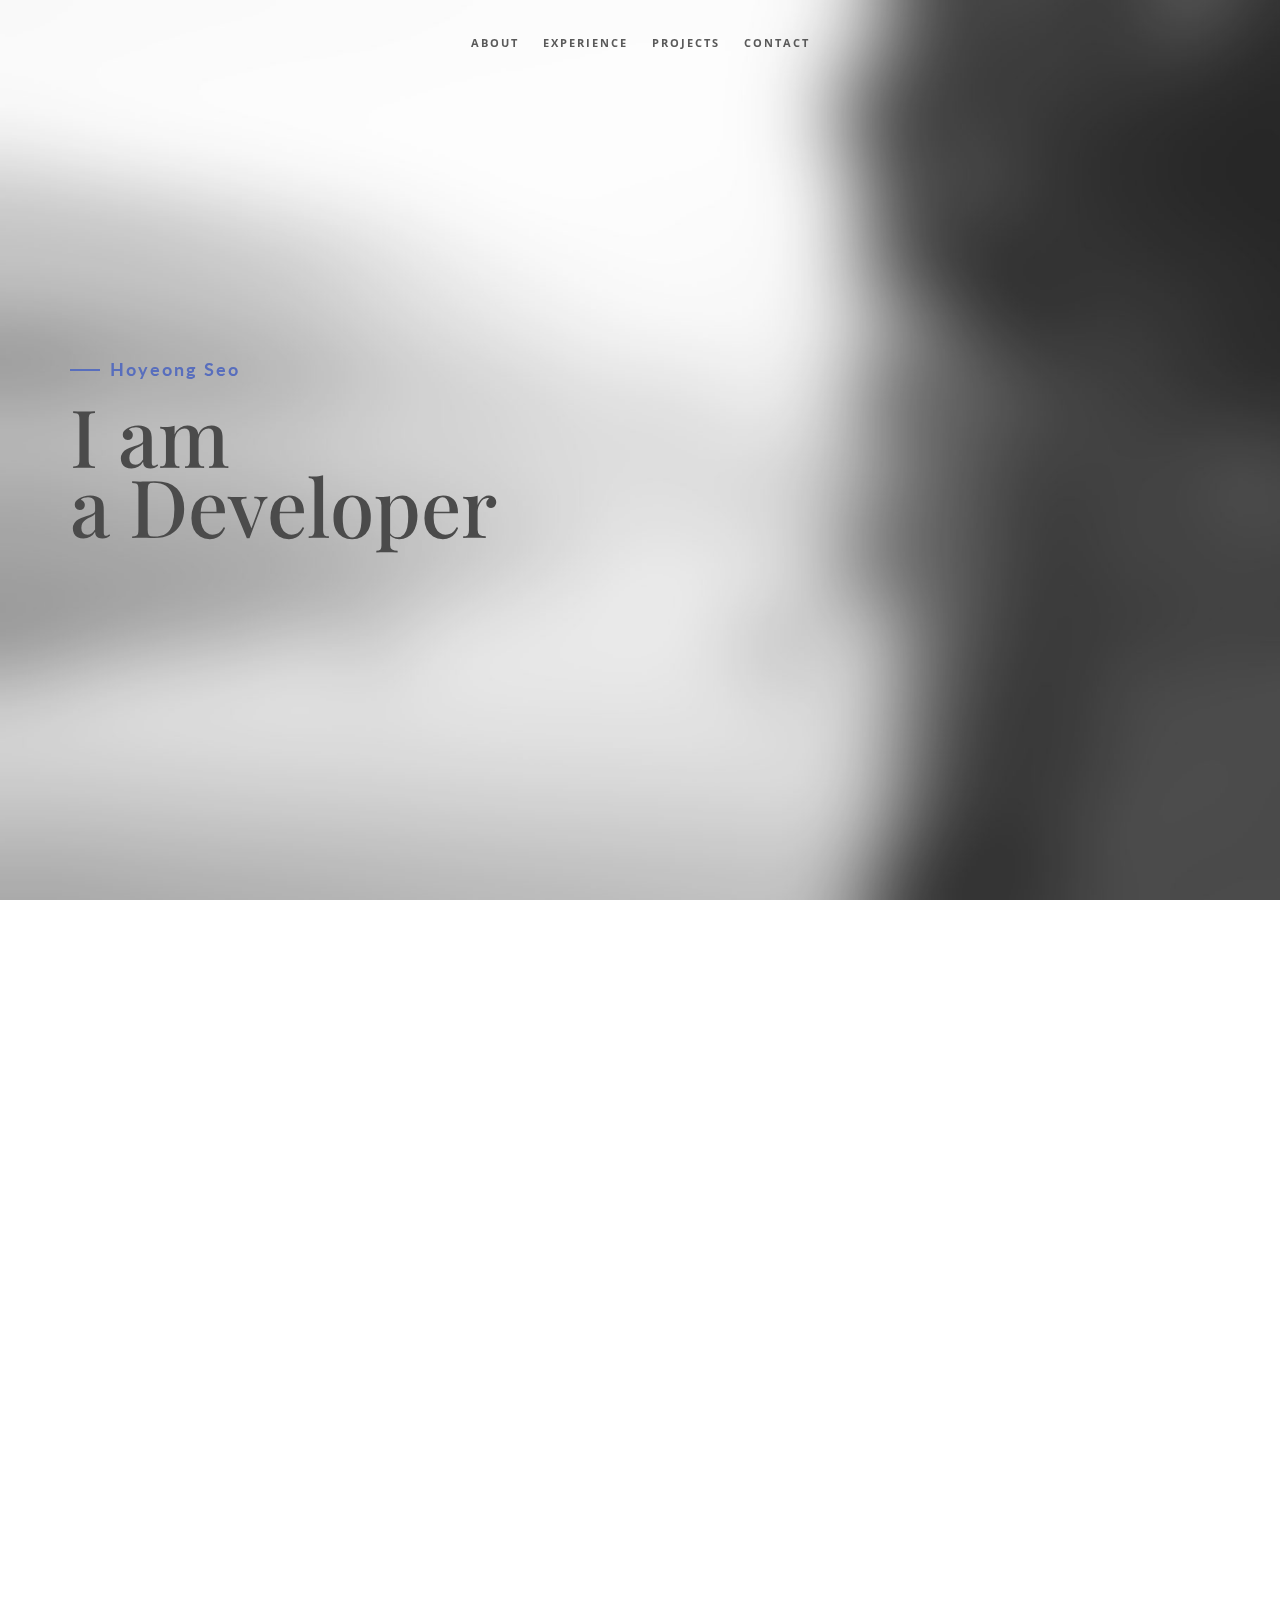
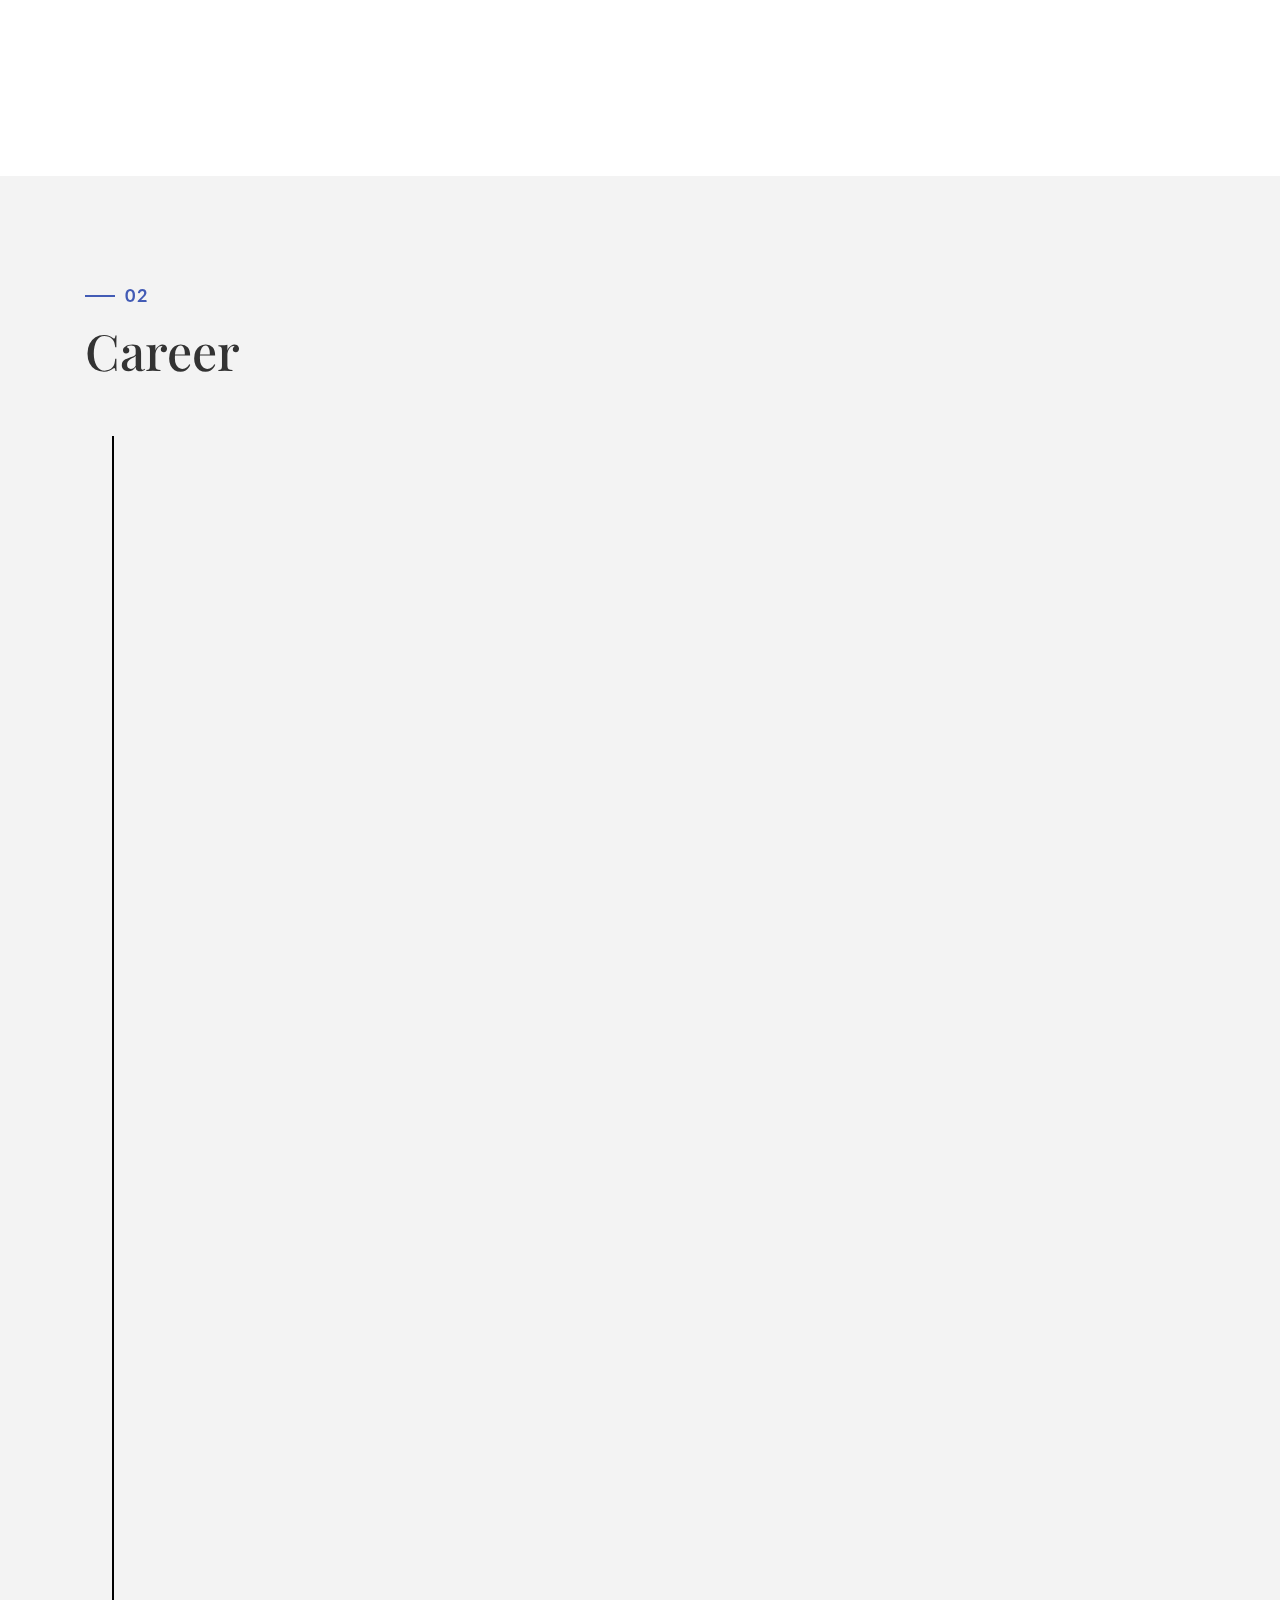
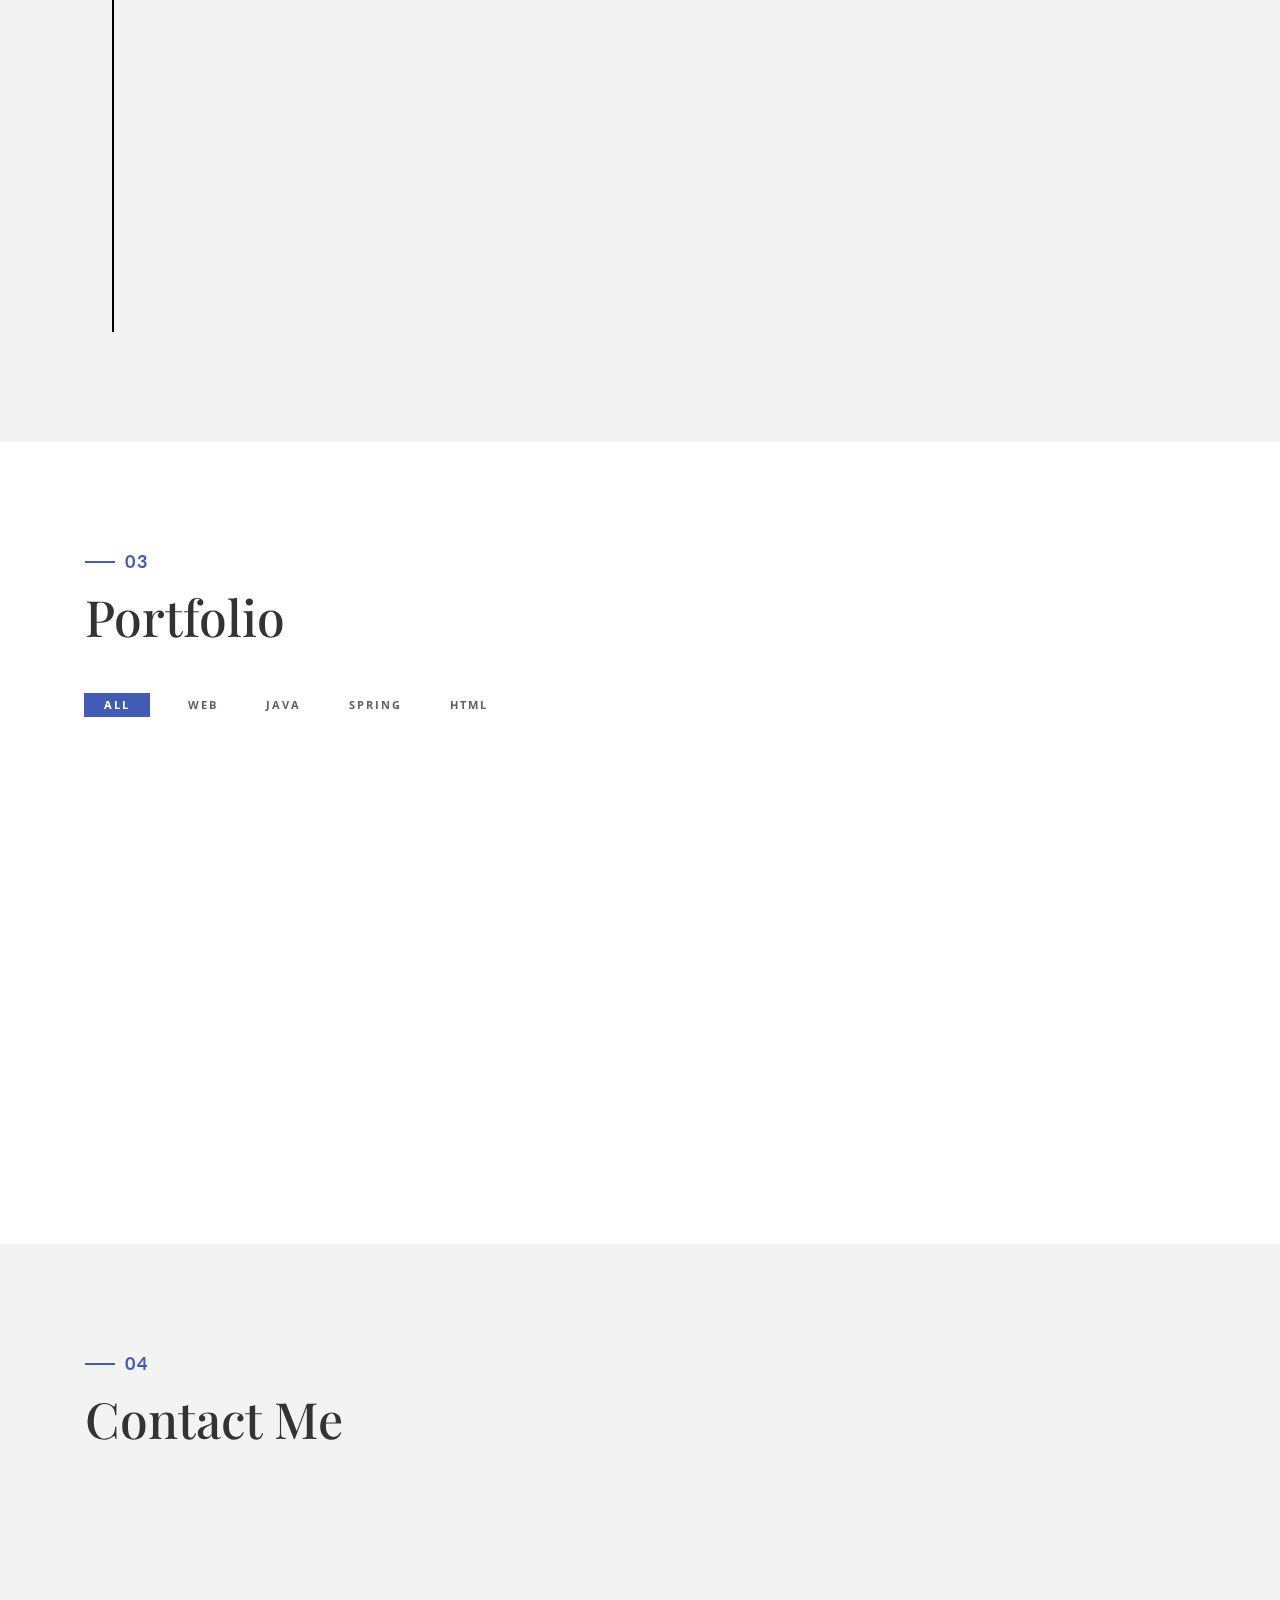
==== commit d8c29095: "수정" ====
--- a/index.html
+++ b/index.html
@@ -64,7 +64,7 @@
         <div class="container">
             <div class="col-md-6" data-aos="fade-up">
                 <h4>01</h4>
-                <h1 class="size-50">Know <br /> About me</h1>
+                <h1 class="size-50">Profile</h1>
                 <div class="h-50"></div>
                 <p>안녕하세요. 자바개발자 <strong>서호영</strong>입니다.</p>
                 <p>신뢰 그리고 성실함을 바탕으로 하며, 항상 배움을 갈구하는 개발자입니다.</p>
@@ -100,12 +100,21 @@
         <div class="container">
             <div class="col-md-12">
                 <h4>02</h4>
-                <h1 class="size-50">My <br /> Experience</h1>
+                <h1 class="size-50">Career</h1>
                 <div class="h-50"></div>
             </div>
             <div class="col-md-12">
                 <ul class="timeline">
                     <li class="timeline-event" data-aos="fade-up">
+                        <label class="timeline-event-icon"></label>
+                        <div class="timeline-event-copy">
+                            <p class="timeline-event-thumbnail">2019년 12월 ~ 2020년 06월</p>
+                            <h3>K H 정 보 교 육 원</h3>
+                            <h4></h4>
+                            <p><strong>UI/UX 스마트 콘텐츠 융합 응용 SW 엔지니어링 양성과정 수료</strong>
+                        </div>
+                    </li>
+                    <li class="timeline-event" data-aos="fade-up" data-aos-delay=".2">
                         <label class="timeline-event-icon"></label>
                         <div class="timeline-event-copy">
                             <p class="timeline-event-thumbnail">2017년 04월 ~ 2019년 01월</p>
@@ -163,7 +172,7 @@
         <div class="container">
             <div class="col-md-12">
                 <h4>03</h4>
-                <h1 class="size-50">My <br /> Projects</h1> 
+                <h1 class="size-50">Portfolio</h1> 
             </div>
             <!-- main container -->
             <div class="main-container portfolio-inner clearfix">
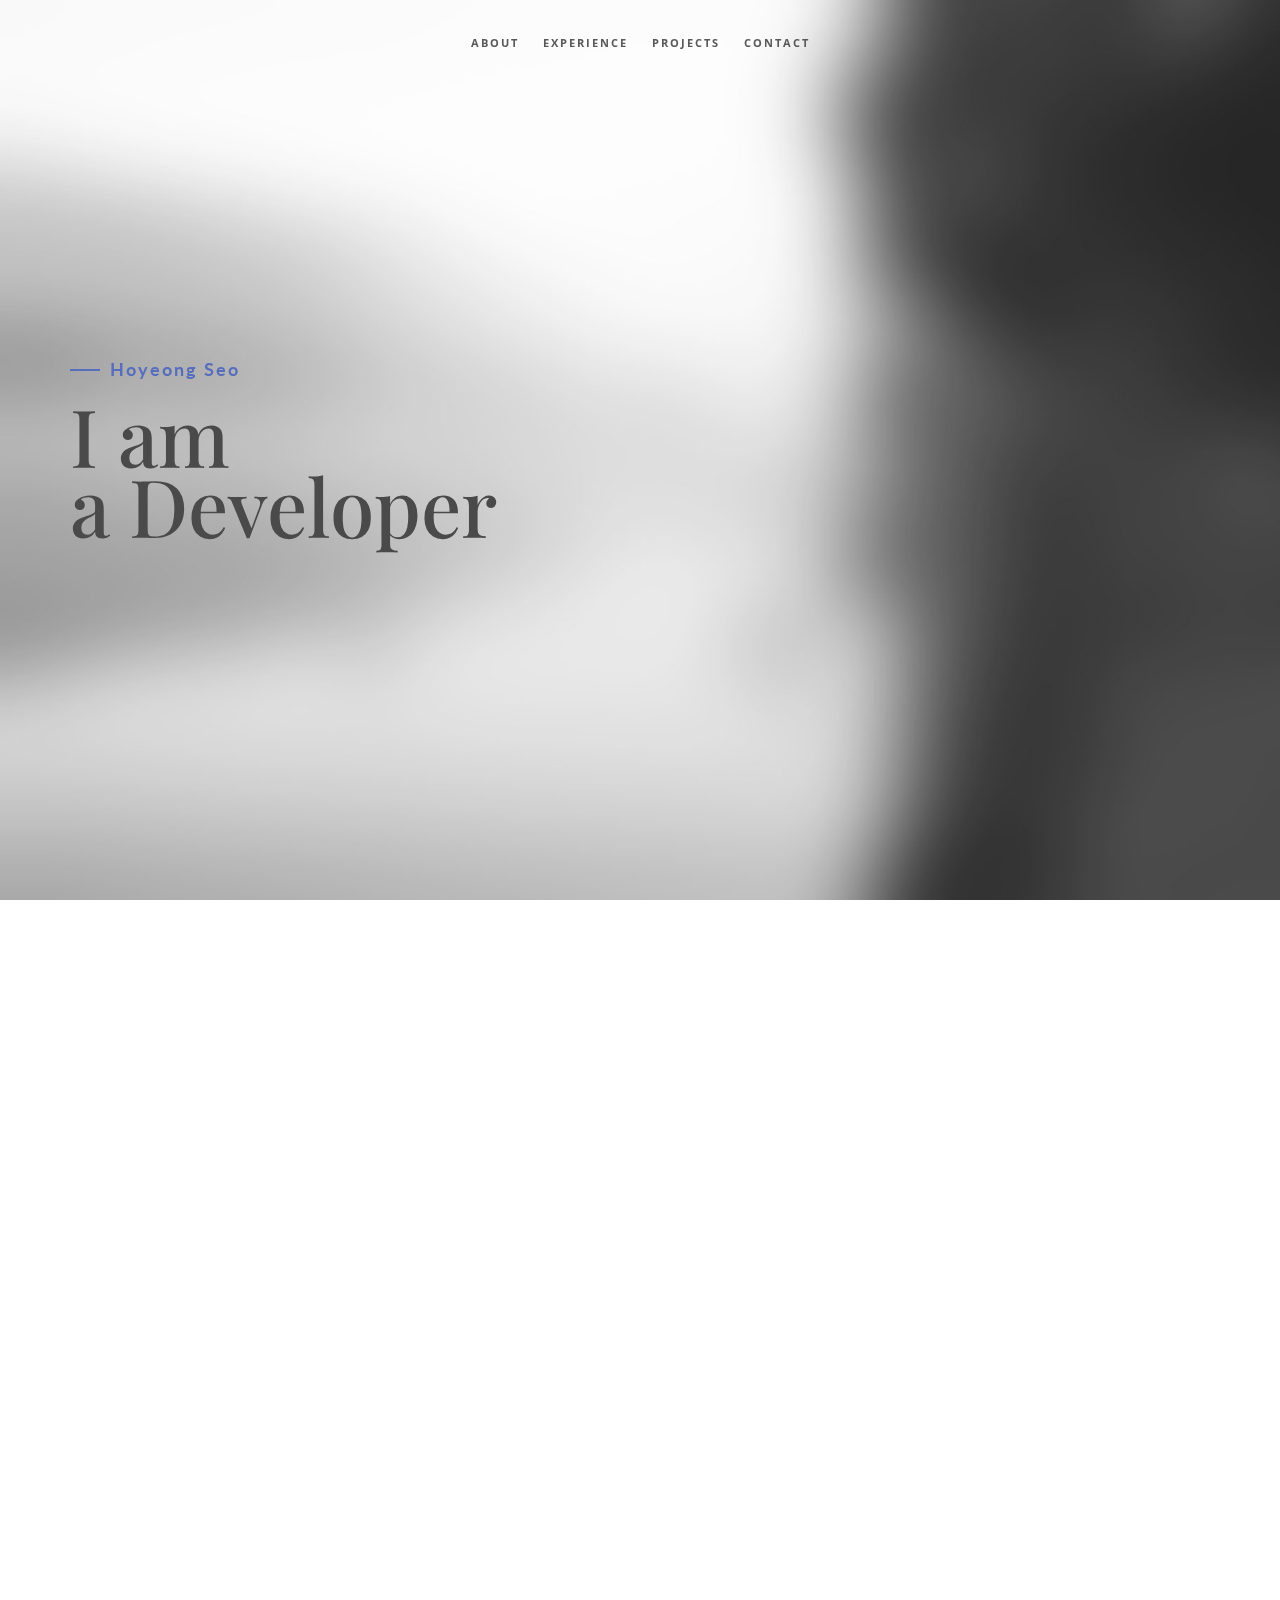
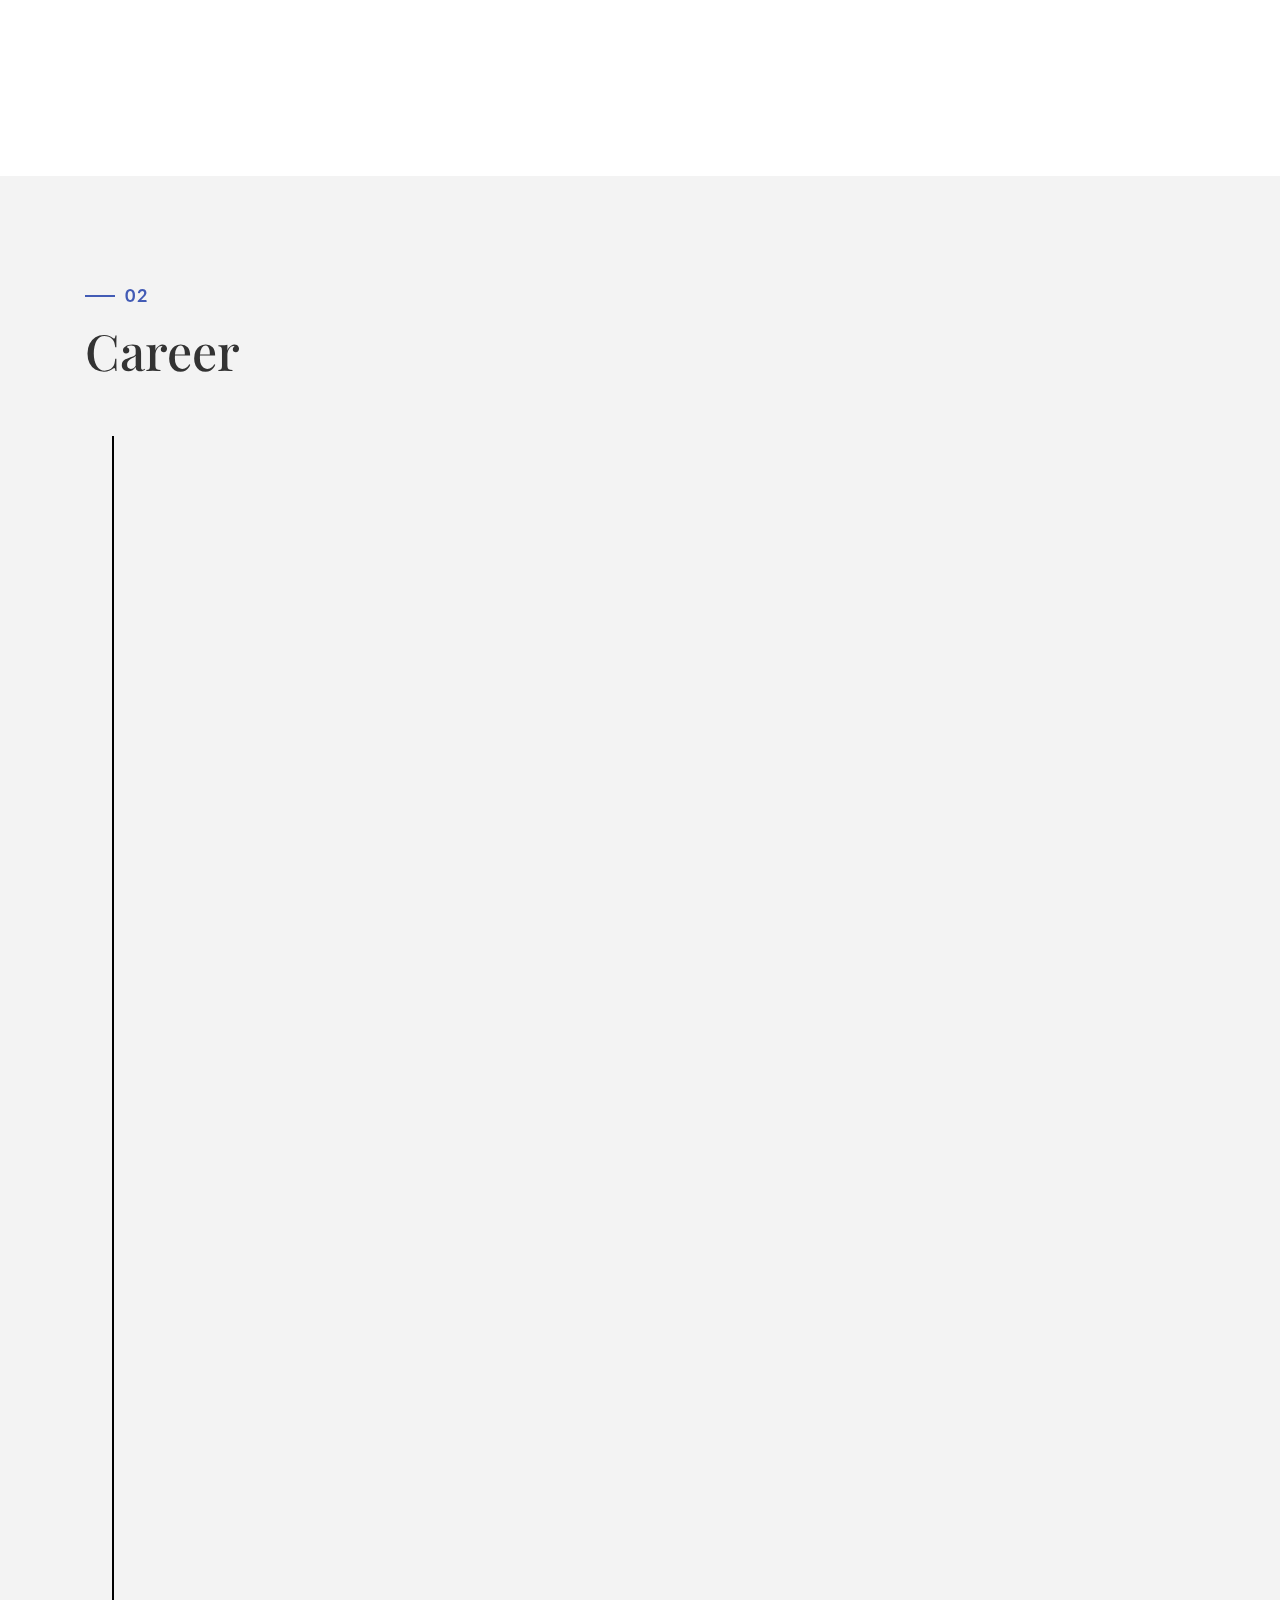
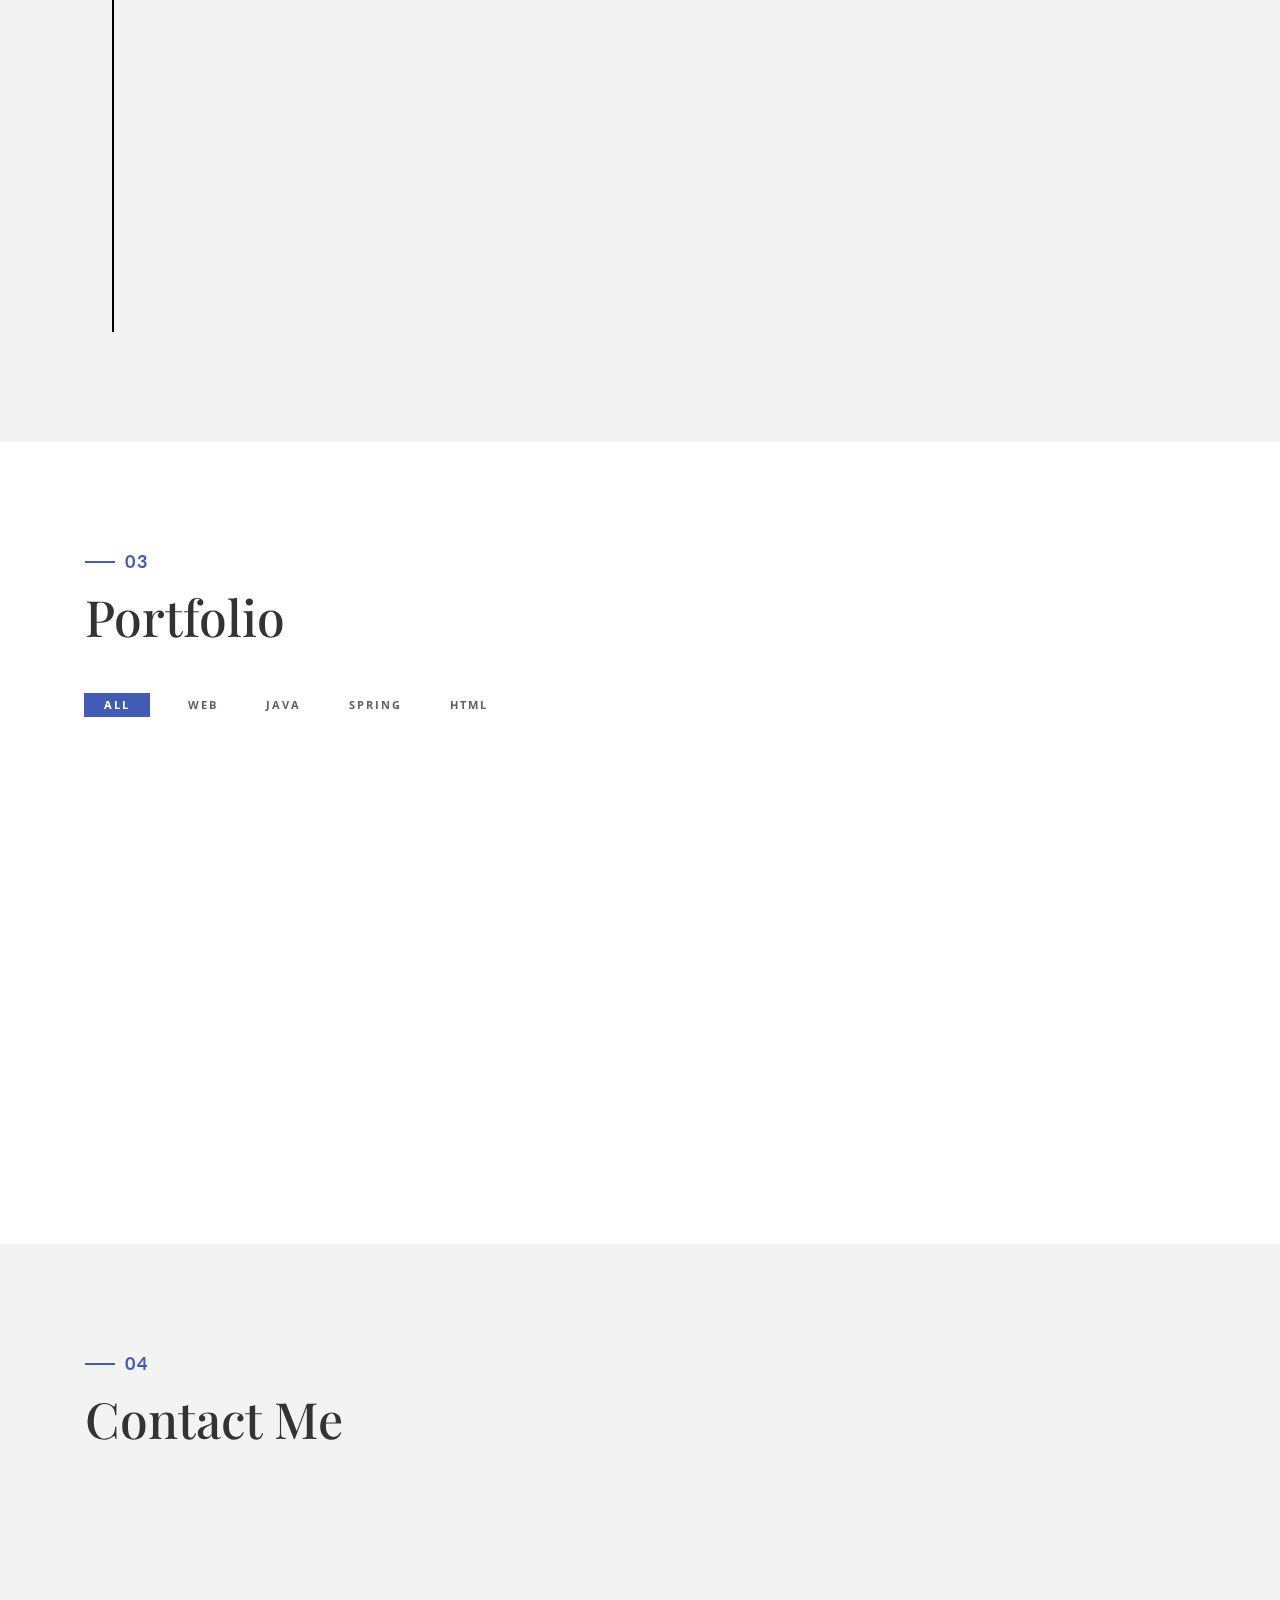
==== commit 11a61f12: "수정" ====
--- a/index.html
+++ b/index.html
@@ -118,8 +118,8 @@
                         <label class="timeline-event-icon"></label>
                         <div class="timeline-event-copy">
                             <p class="timeline-event-thumbnail">2017년 04월 ~ 2019년 01월</p>
-                            <h3>지젤스포츠클럽</h3>
-                            <h4>팀장/부장</h4>
+                            <h3>지 젤 스 포 츠 클 럽</h3>
+                            <h4>팀 장/부 장</h4>
                             <p><strong>영업총괄</strong>
                                 <br>근무 시 전년 동월 대비 실적 130% 영업 이익창출 : 솔루션 제시.</p>
                         </div>
@@ -128,8 +128,8 @@
                         <label class="timeline-event-icon"></label>
                         <div class="timeline-event-copy">
                             <p class="timeline-event-thumbnail">2013년 11월 ~ 2016년 07월</p>
-                            <h3>서울온천피트니스클럽</h3>
-                            <h4>팀장/과장</h4>
+                            <h3>서 울 온 천 피 트 니 스 클 럽</h3>
+                            <h4>팀 장/과 장</h4>
                             <p>총괄관리(영업, PT)</p>
                         </div>
                     </li>
@@ -137,8 +137,8 @@
                         <label class="timeline-event-icon"></label>
                         <div class="timeline-event-copy">
                             <p class="timeline-event-thumbnail">2010년 09월 ~ 2013년 11월</p>
-                            <h3>이훈의에너지짐</h3>
-                            <h4>팀장/과장</h4>
+                            <h3>이 훈 의 에 너 지 짐</h3>
+                            <h4>팀 장/과 장</h4>
                             <p><strong>총괄관리(영업, PT)</strong>
                                 <br>근무 시 PT프로그램 및 영업 교육 : PT매출의 안정화.</p>
                         </div>
@@ -147,8 +147,8 @@
                         <label class="timeline-event-icon"></label>
                         <div class="timeline-event-copy">
                             <p class="timeline-event-thumbnail">2006년 01월 ~ 2008년 07월</p>
-                            <h3>플러스휘트니스</h3>
-                            <h4>사원</h4>
+                            <h3>플 러 스 휘 트 니 스</h3>
+                            <h4>사 원</h4>
                             <p>영업, PT</p>
                         </div>
                     </li>
@@ -156,8 +156,8 @@
                         <label class="timeline-event-icon"></label>
                         <div class="timeline-event-copy">
                             <p class="timeline-event-thumbnail">2005년 06월 ~ 2005년 12월</p>
-                            <h3>골드짐</h3>
-                            <h4>사원</h4>
+                            <h3>골 드 짐</h3>
+                            <h4>사 원</h4>
                             <p>영업, PT</p>
                         </div>
                     </li>
@@ -258,19 +258,9 @@
                 <div> Shared by <i class="fa fa-love"></i><a href="https://bootstrapthemes.co">BootstrapThemes</a></div>
             </div>
             <div class="col-md-8" data-aos="fade-up">
-                <form class="contact-bg" id="contact-form" name="contact" method="post" novalidate>
-                    <input type="text" name="name" class="form-control" placeholder="Your Name" />
-                    <input type="email" name="email" class="form-control" placeholder="Your E-mail" />
-                    <input type="text" name="phone" class="form-control" placeholder="Phone Number" />
-                    <textarea name="message" class="form-control" placeholder="Your Message" style="height:120px"></textarea>
-                    <button id="submit" type="submit" name="submit" class="btn btn-glance">Send</button>
-                    <div id="success">
-                        <p class="green textcenter"> Your message was sent successfully! I will be in touch as soon as I can. </p>
-                    </div>
-                    <div id="error">
-                        <p> Something went wrong, try refreshing and submitting the form again. </p>
-                    </div>
-                </form>
+                <h2>여기 까지 페이지를 넘겨 주셔서 감사합니다.</h2>
+                <h2>더 궁금한 내용이 있으시면 </h2>
+                <h2>gagseo@gmail.com, 010-8778-2348 으로 연락주십시오!</h2>
             </div>
         </div>
     </div>
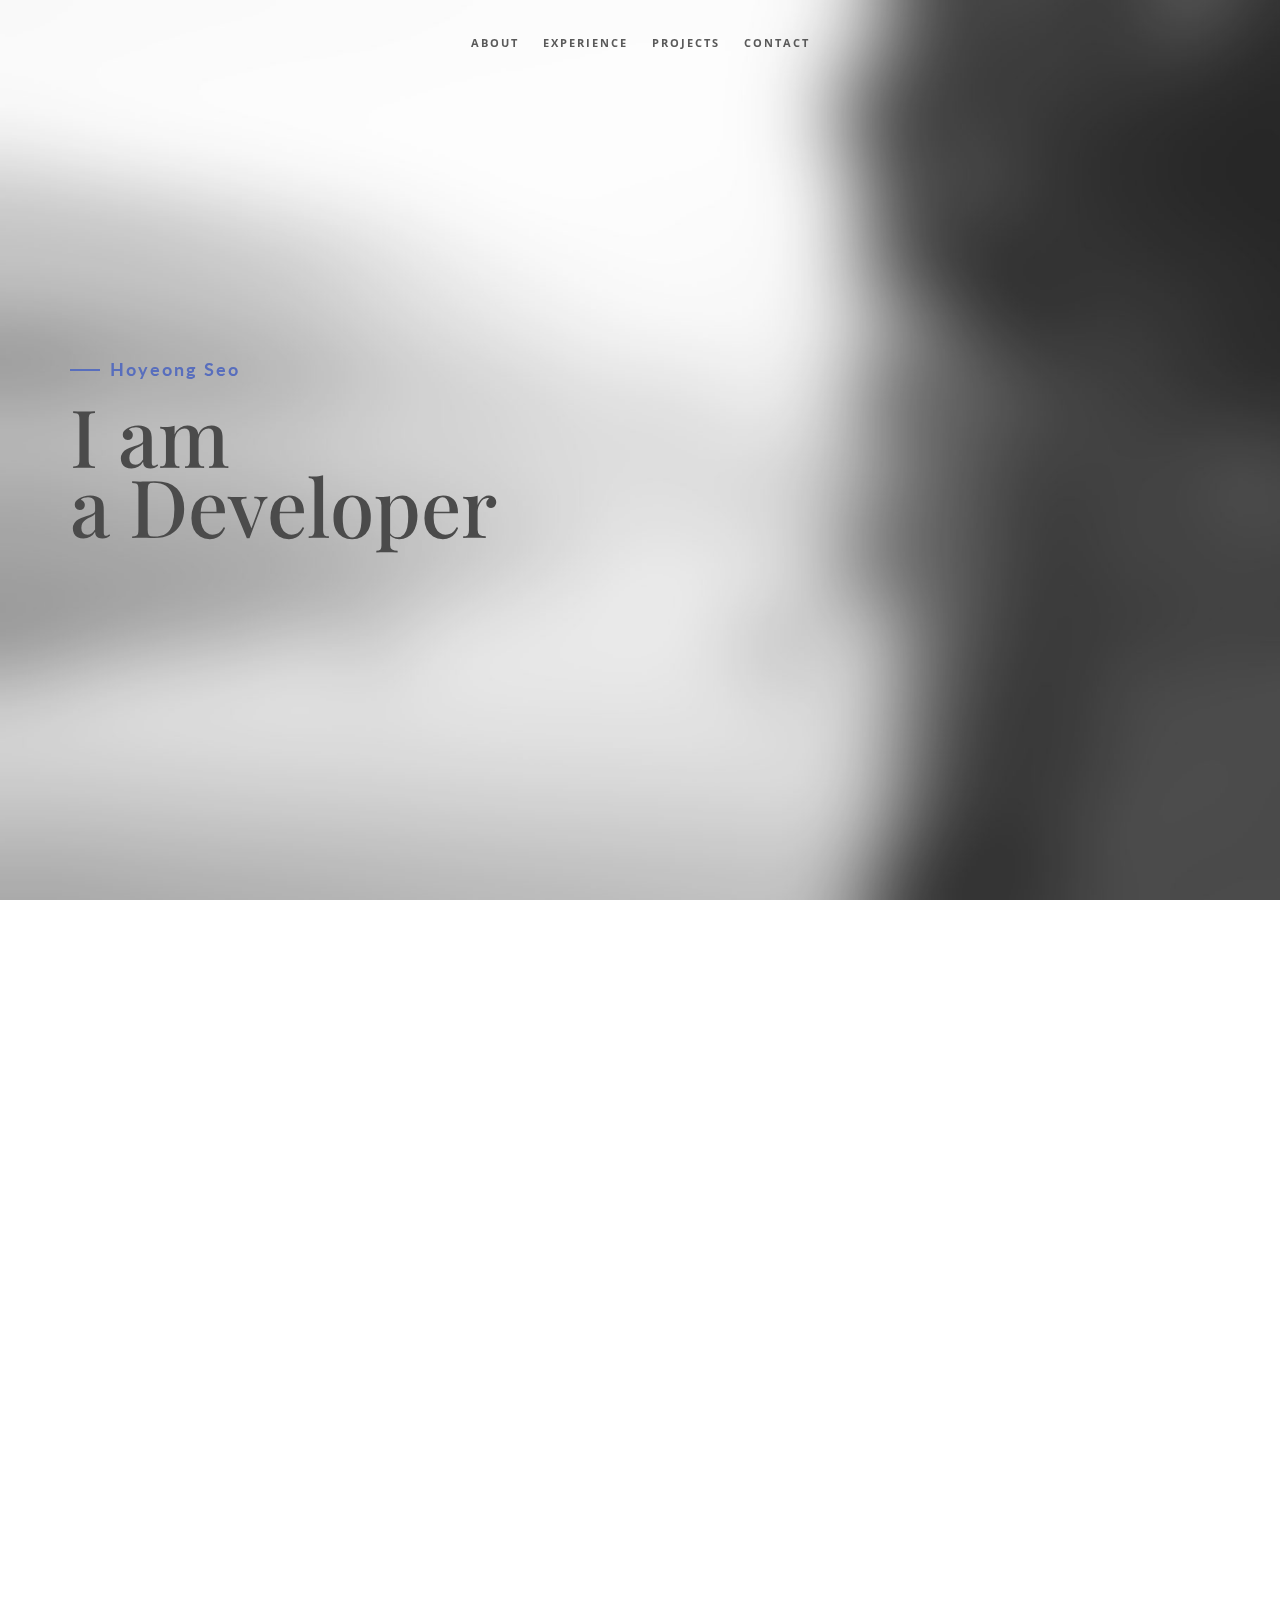
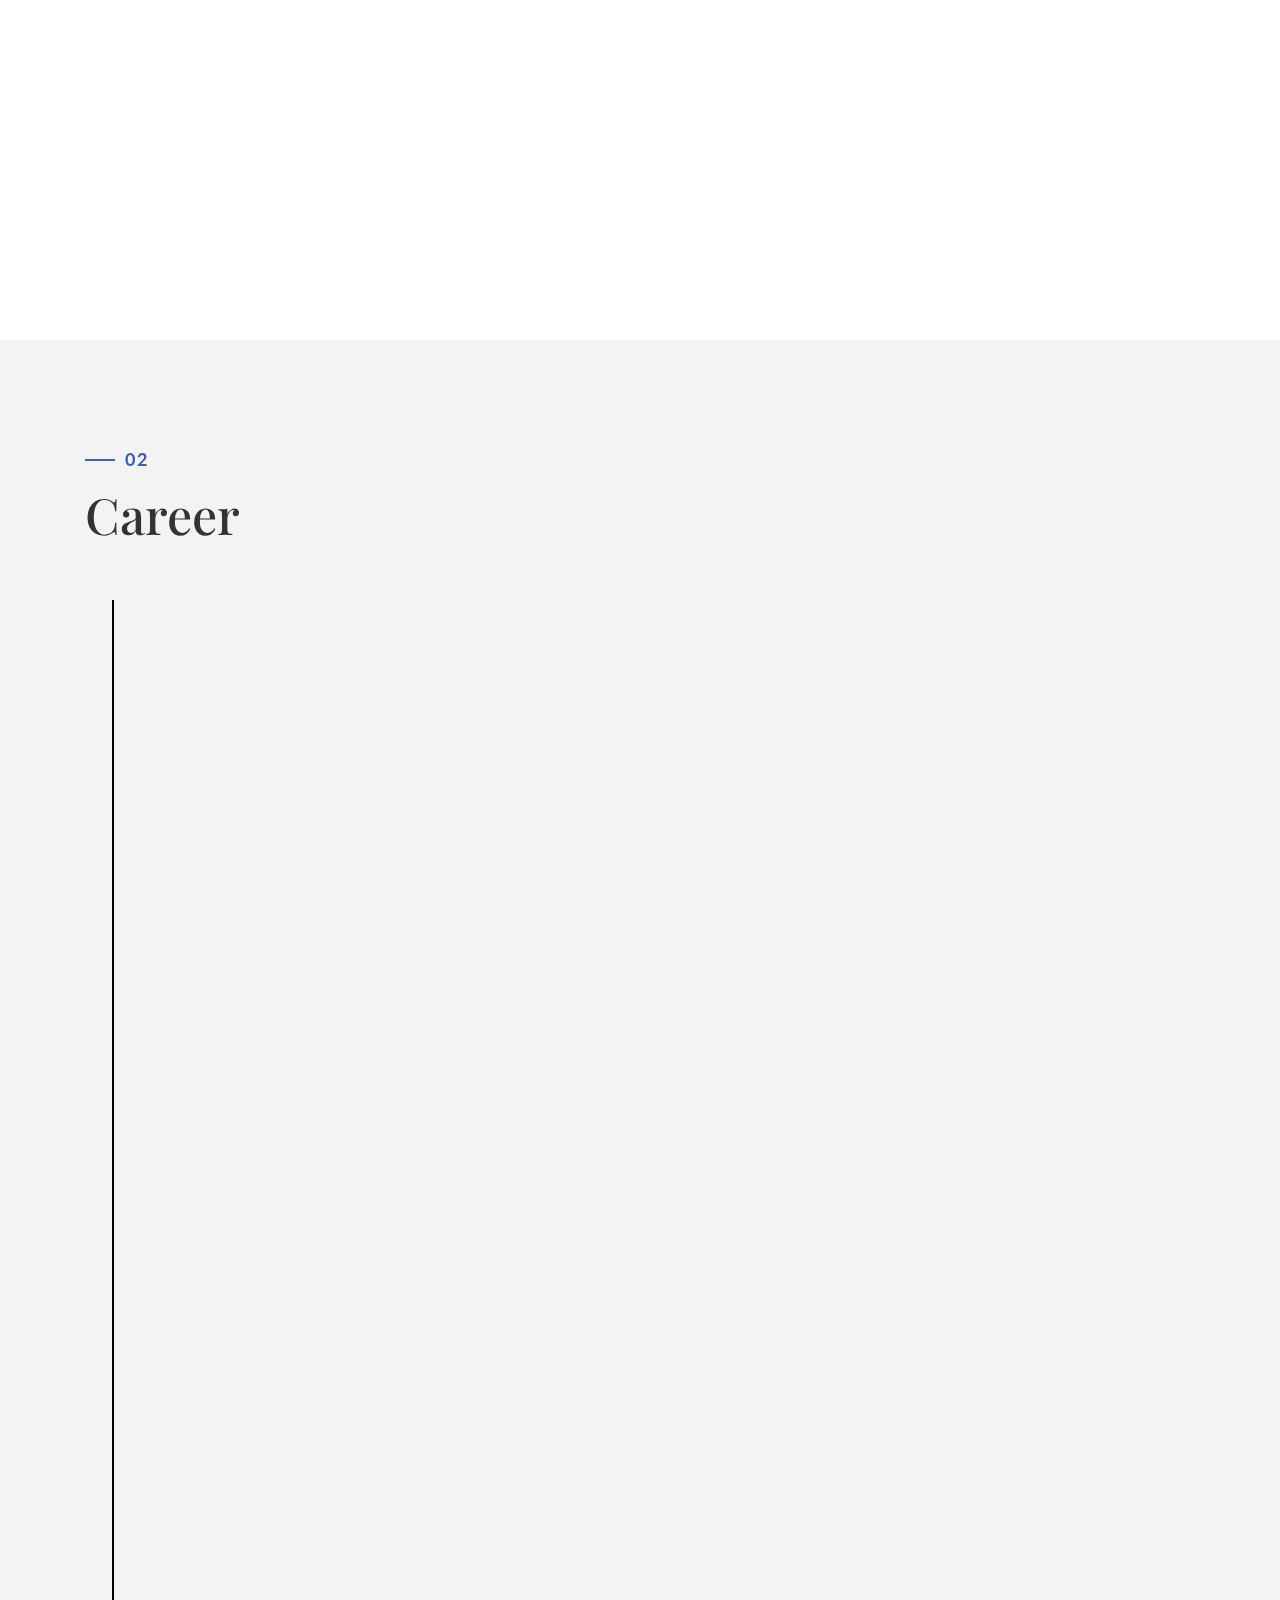
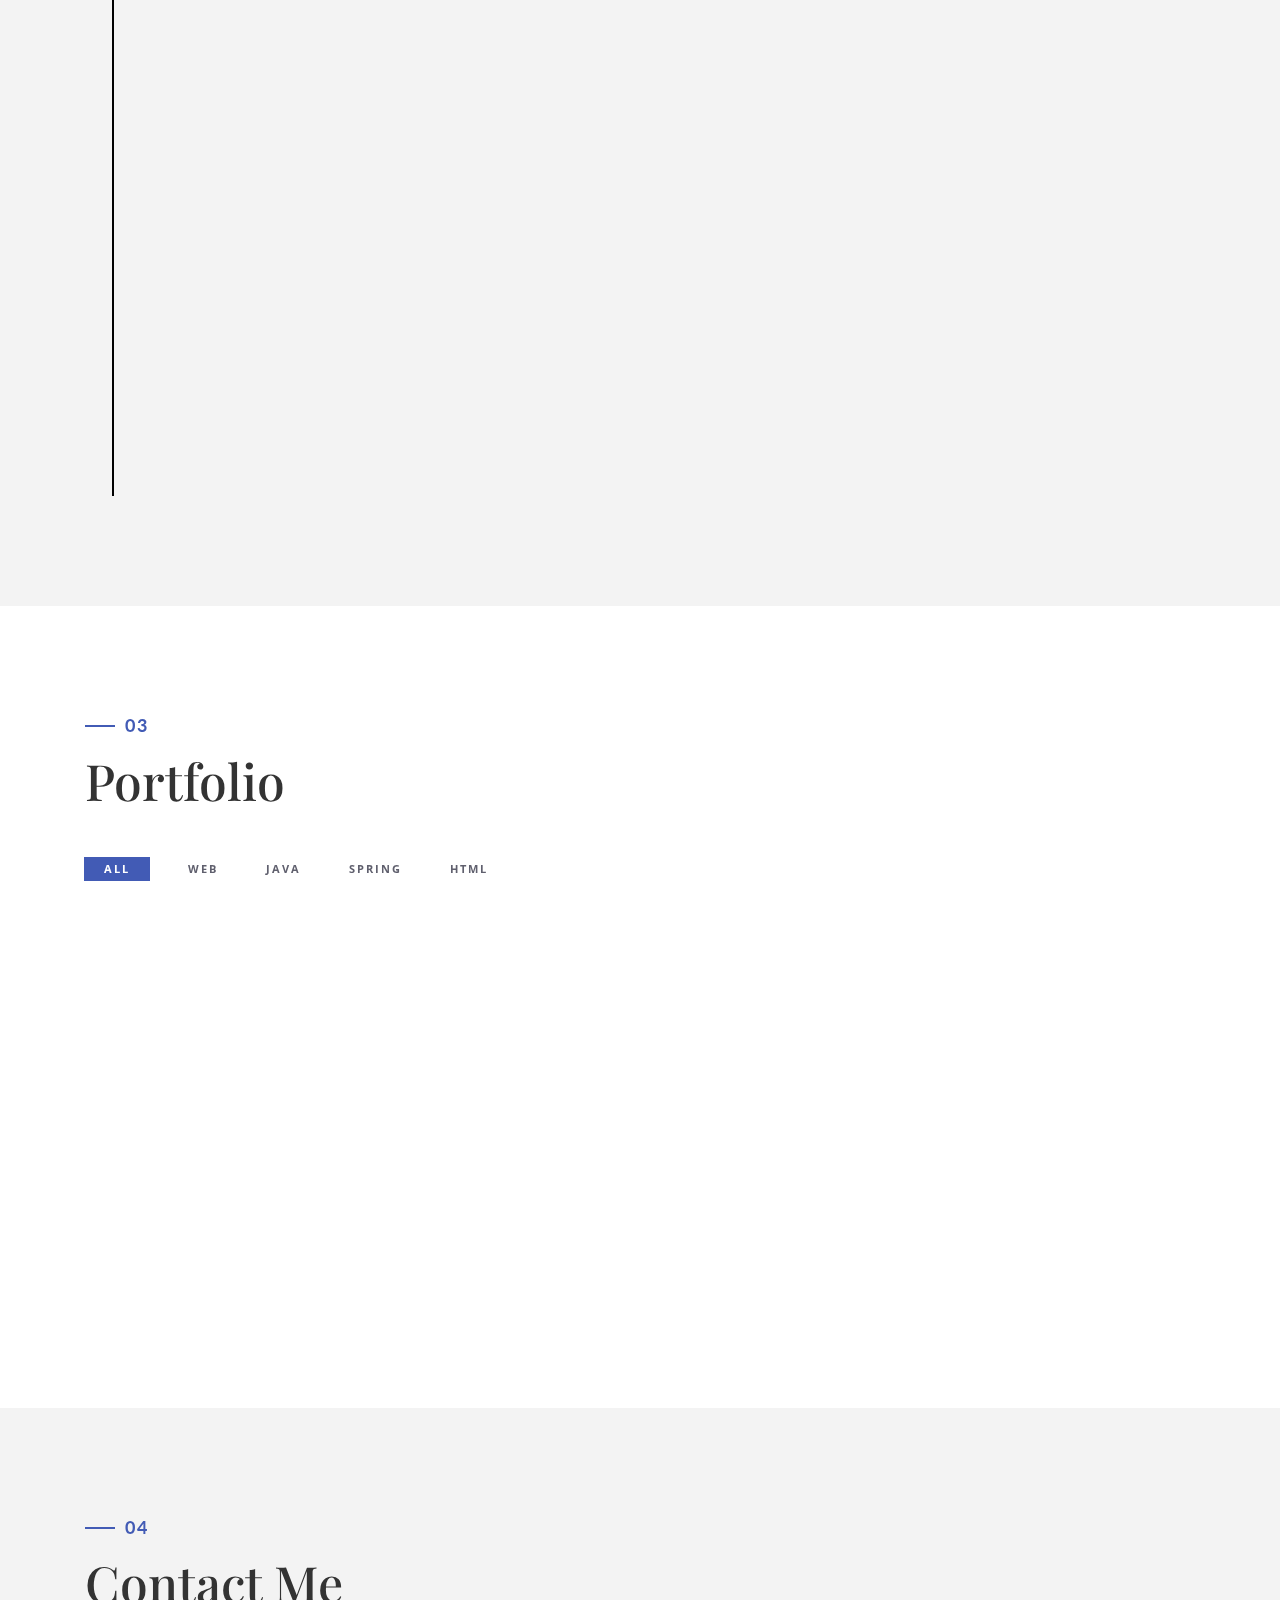
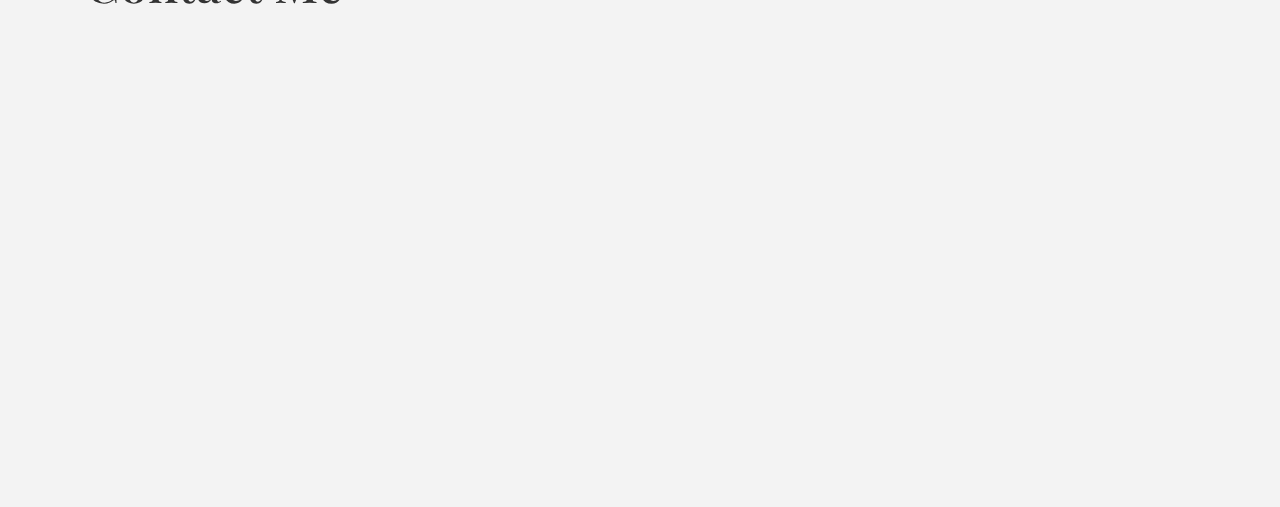
==== commit 209739a5: "수정" ====
--- a/index.html
+++ b/index.html
@@ -80,9 +80,17 @@
                     <li>2006.01 ~ 2007.08  학점은행제 경영학과 학사 졸업</li>
                     <li>2002.03 ~ 2005.02  상계 고등학교 졸업</li>
                 </ul>
-            <p>- 교육이수</p>
+                <p>- 교육이수</p>
                 <ul>
                     <li>2019.12.19 ~ 2020.06.24  [ K H 정 보 교 육 원 ] : <br>UI/UX 스마트 콘텐츠 융합 응용 SW 엔지니어링 양성과정 수료</li>
+                </ul>
+                <p>- 취득자격증</p>
+                <ul>
+                    <li>최득 년월 - 2011.08 / 사회생활체육지도자 2급 / 발행처 - 국민체육진흥공단</li>
+                    <li>최득 년월 - 2008.06 / 운전면허(1종보통) / 발행처 - 서울지방경찰청</li>
+                    <li>최득 년월 - 2006.11 / 텔레마케팅관리사 / 발행처 - 산업인력관리공단</li>
+                    <li>최득 년월 - 2006.08 / 사무자동화산업기사 / 발행처 - 산업인력관리공단</li>
+                    <li>최득 년월 - 2006.07 / 유통관리사 2급 / 발행처 - 대한상공회의소</li>
                 </ul>
                 <br>
                 <div class="h-50"></div> 
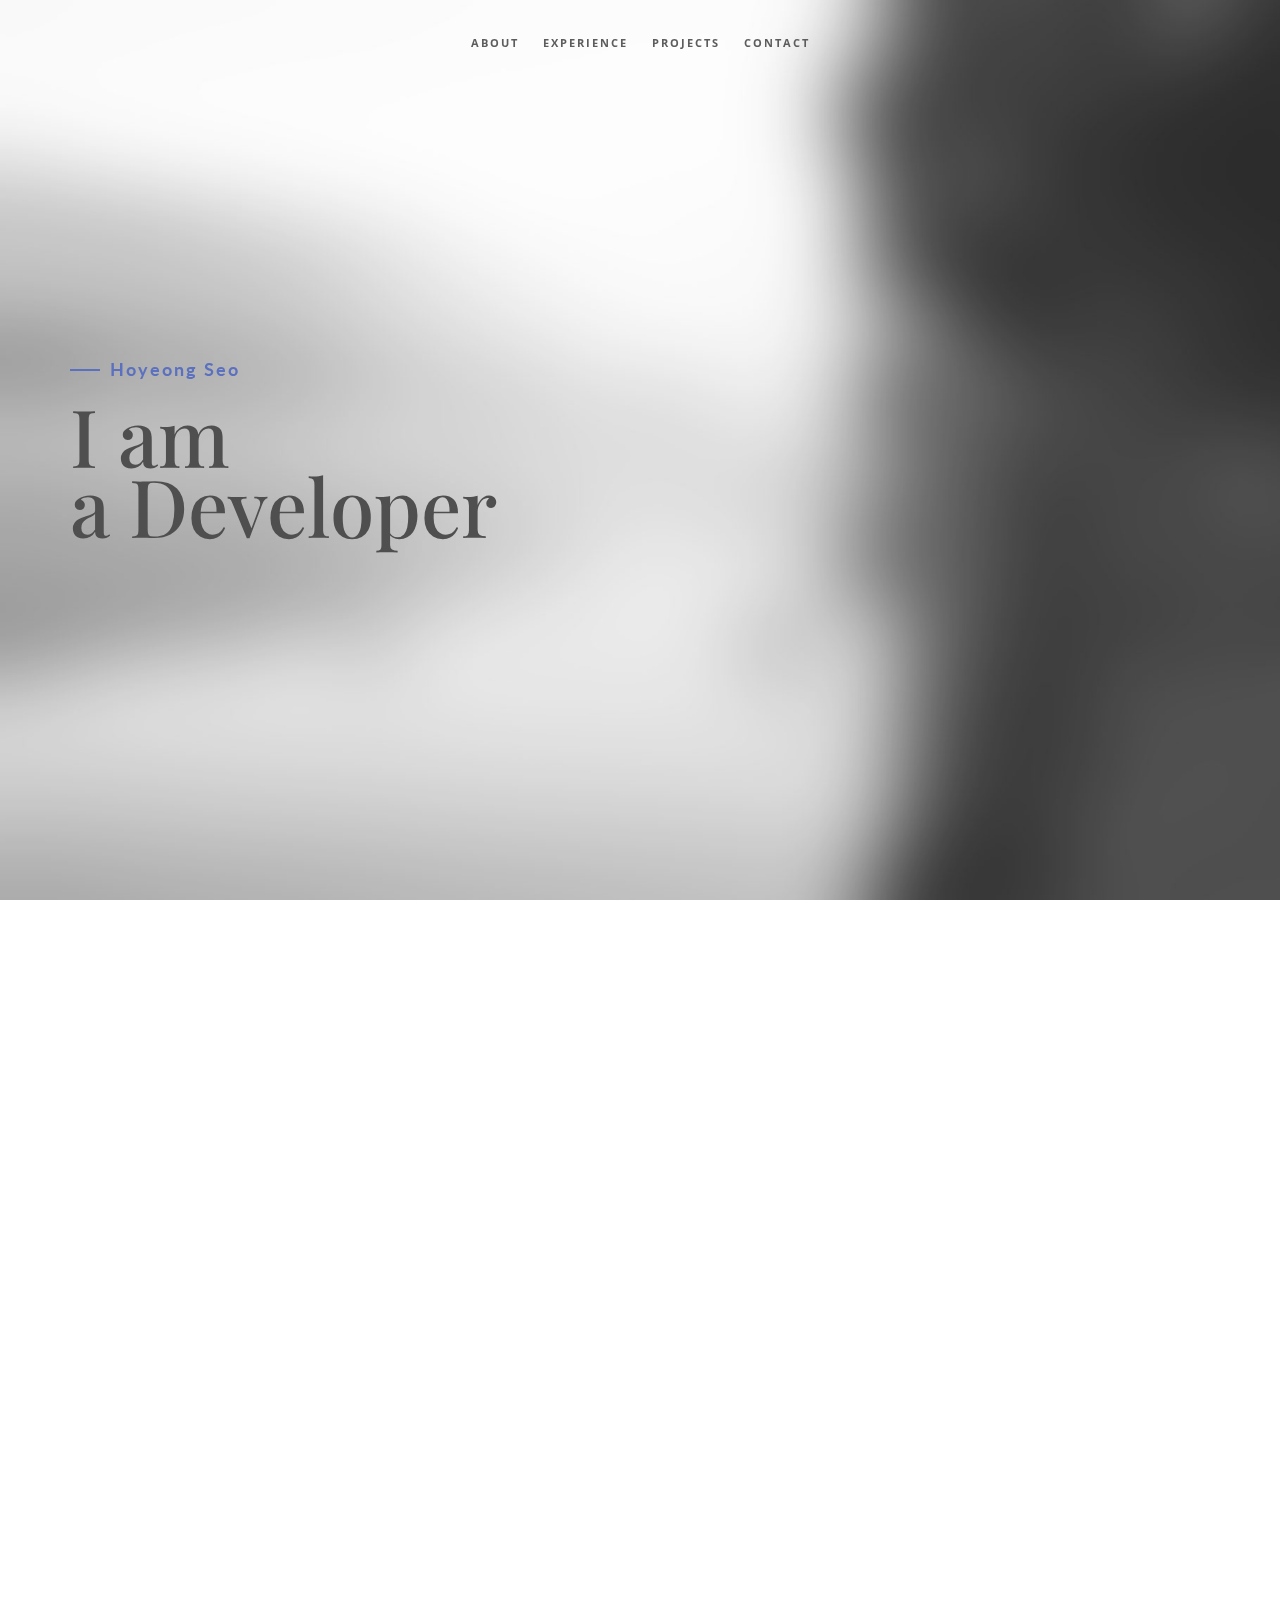
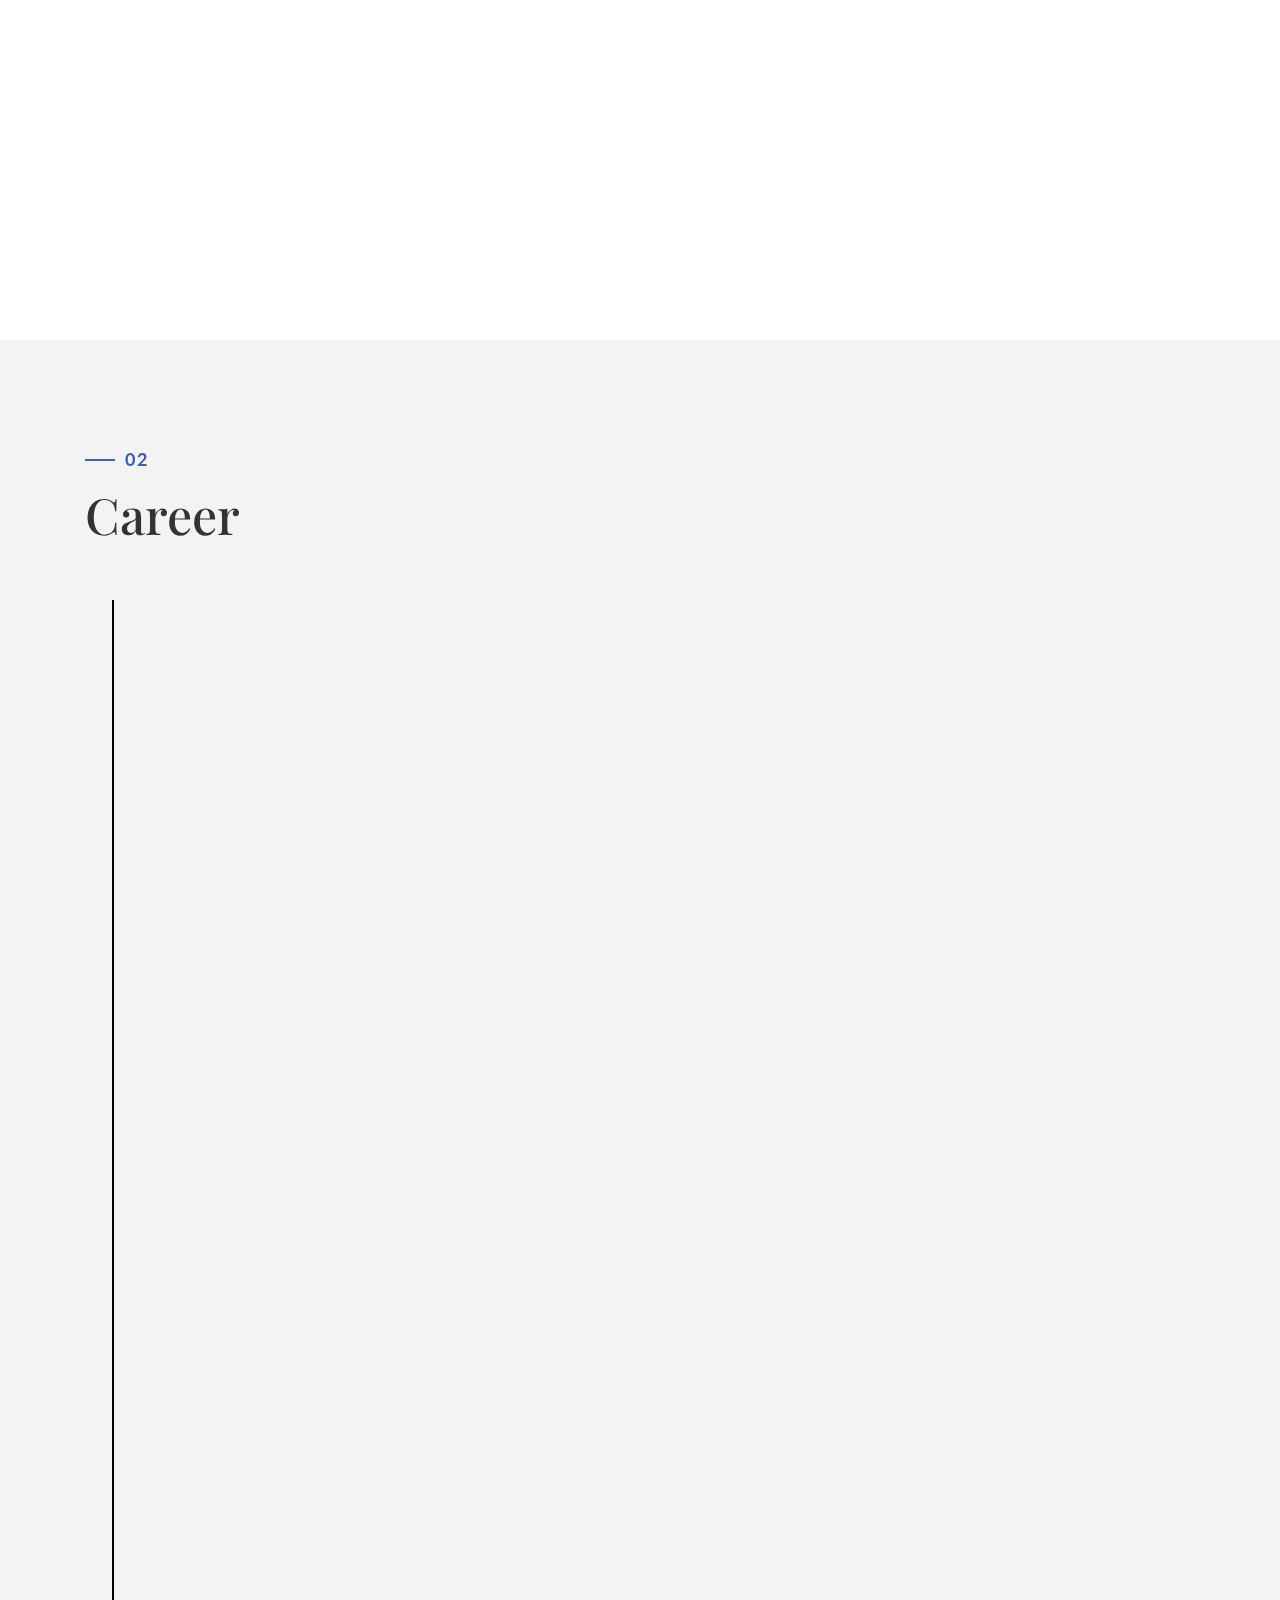
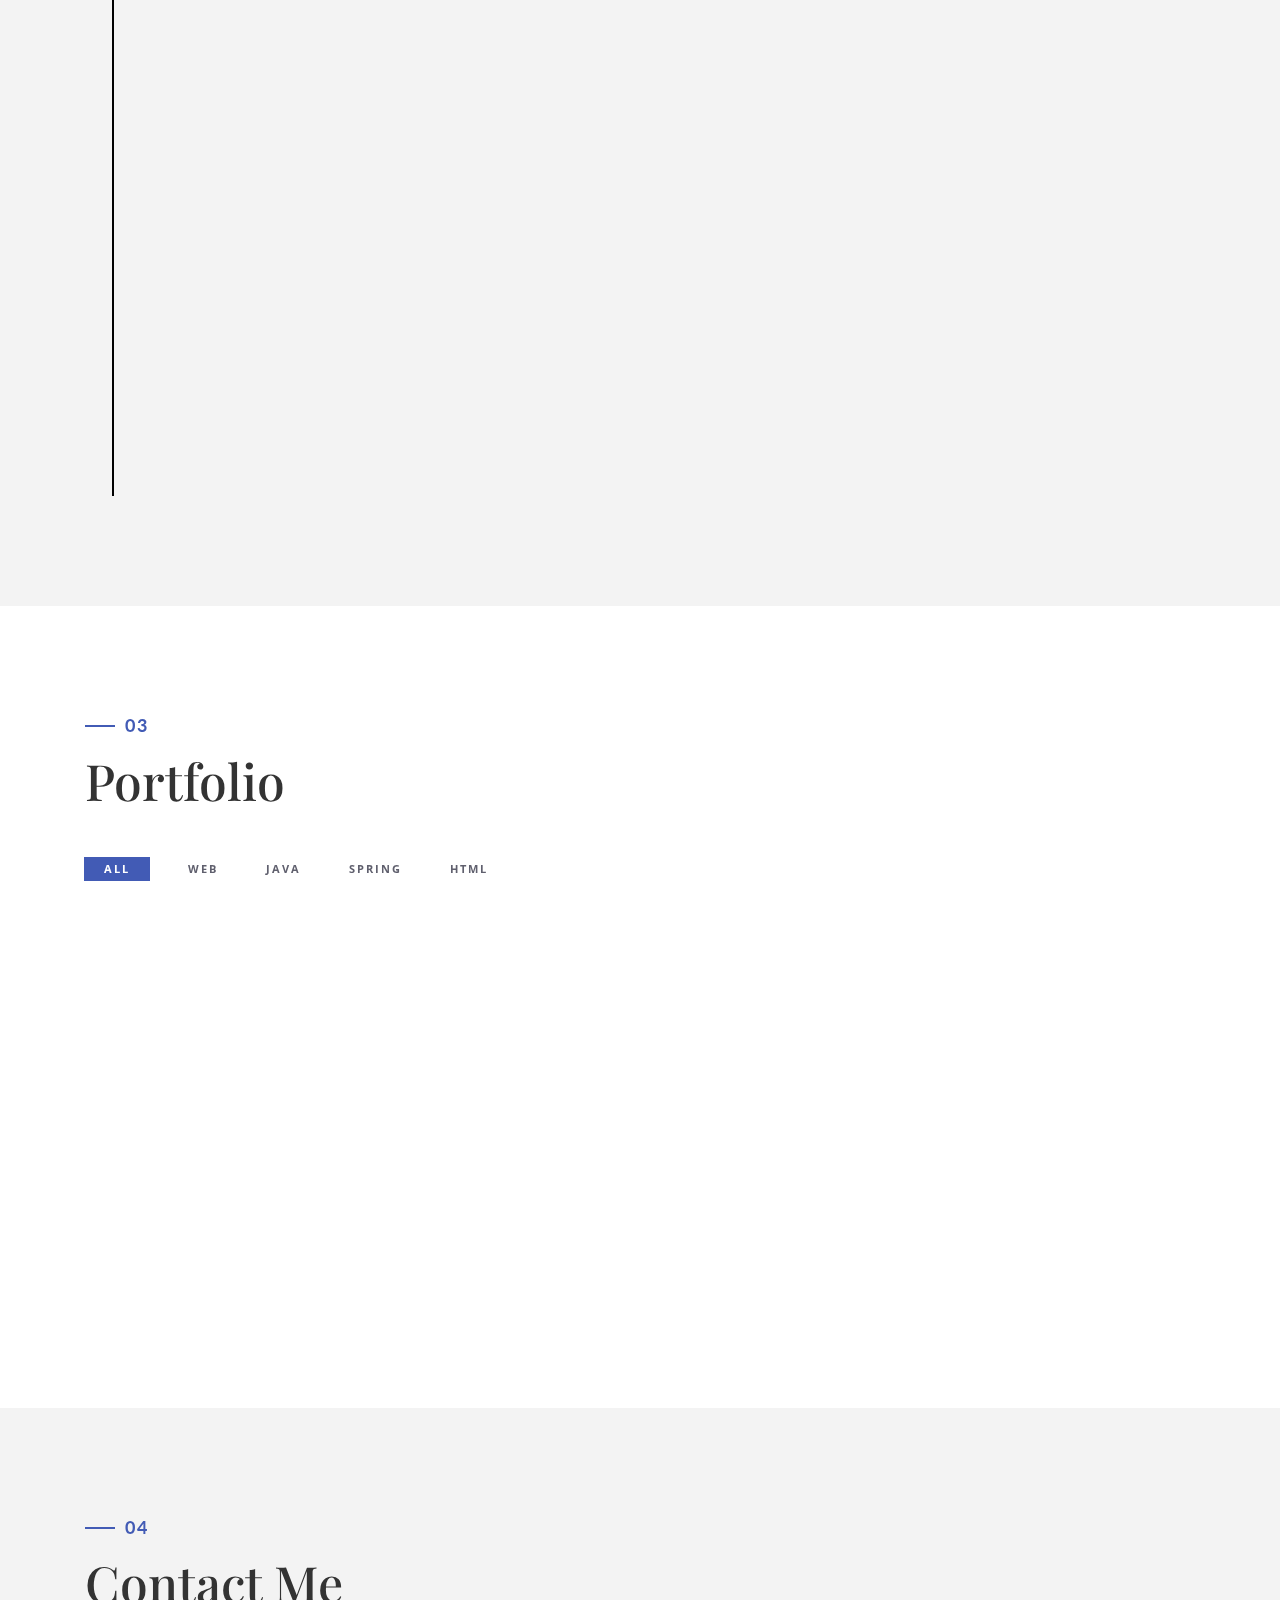
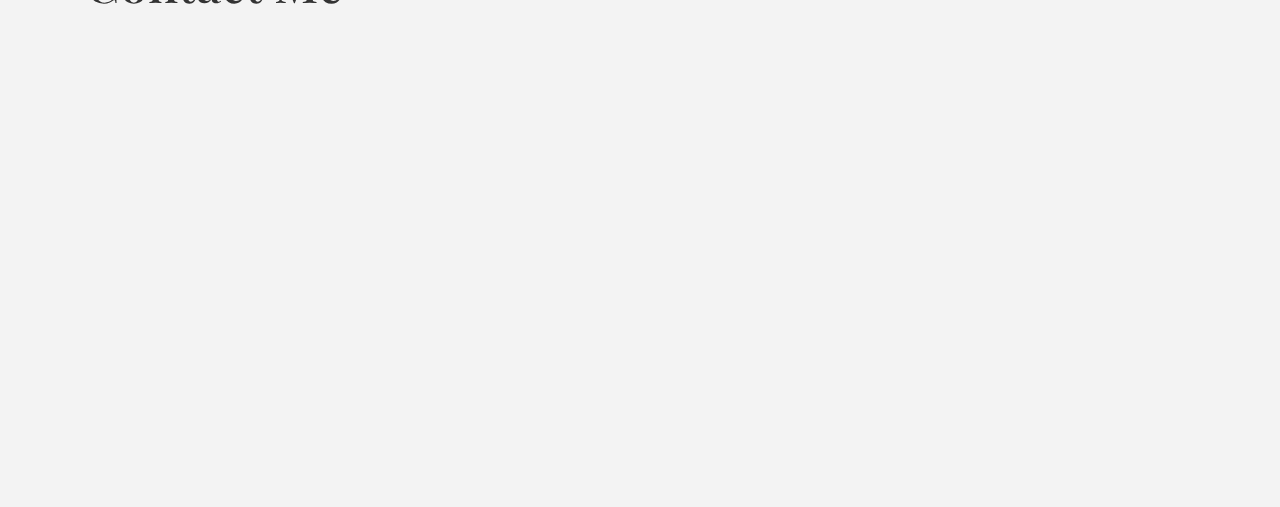
==== commit d077eb63: "수정" ====
--- a/index.html
+++ b/index.html
@@ -86,7 +86,7 @@
                 </ul>
                 <p>- 취득자격증</p>
                 <ul>
-                    <li>최득 년월 - 2011.08 / 사회생활체육지도자 2급 / 발행처 - 국민체육진흥공단</li>
+                    <li>최득 년월 - 2011.08 / 생활스포츠지도사 2급 / 발행처 - 국민체육진흥공단</li>
                     <li>최득 년월 - 2008.06 / 운전면허(1종보통) / 발행처 - 서울지방경찰청</li>
                     <li>최득 년월 - 2006.11 / 텔레마케팅관리사 / 발행처 - 산업인력관리공단</li>
                     <li>최득 년월 - 2006.08 / 사무자동화산업기사 / 발행처 - 산업인력관리공단</li>
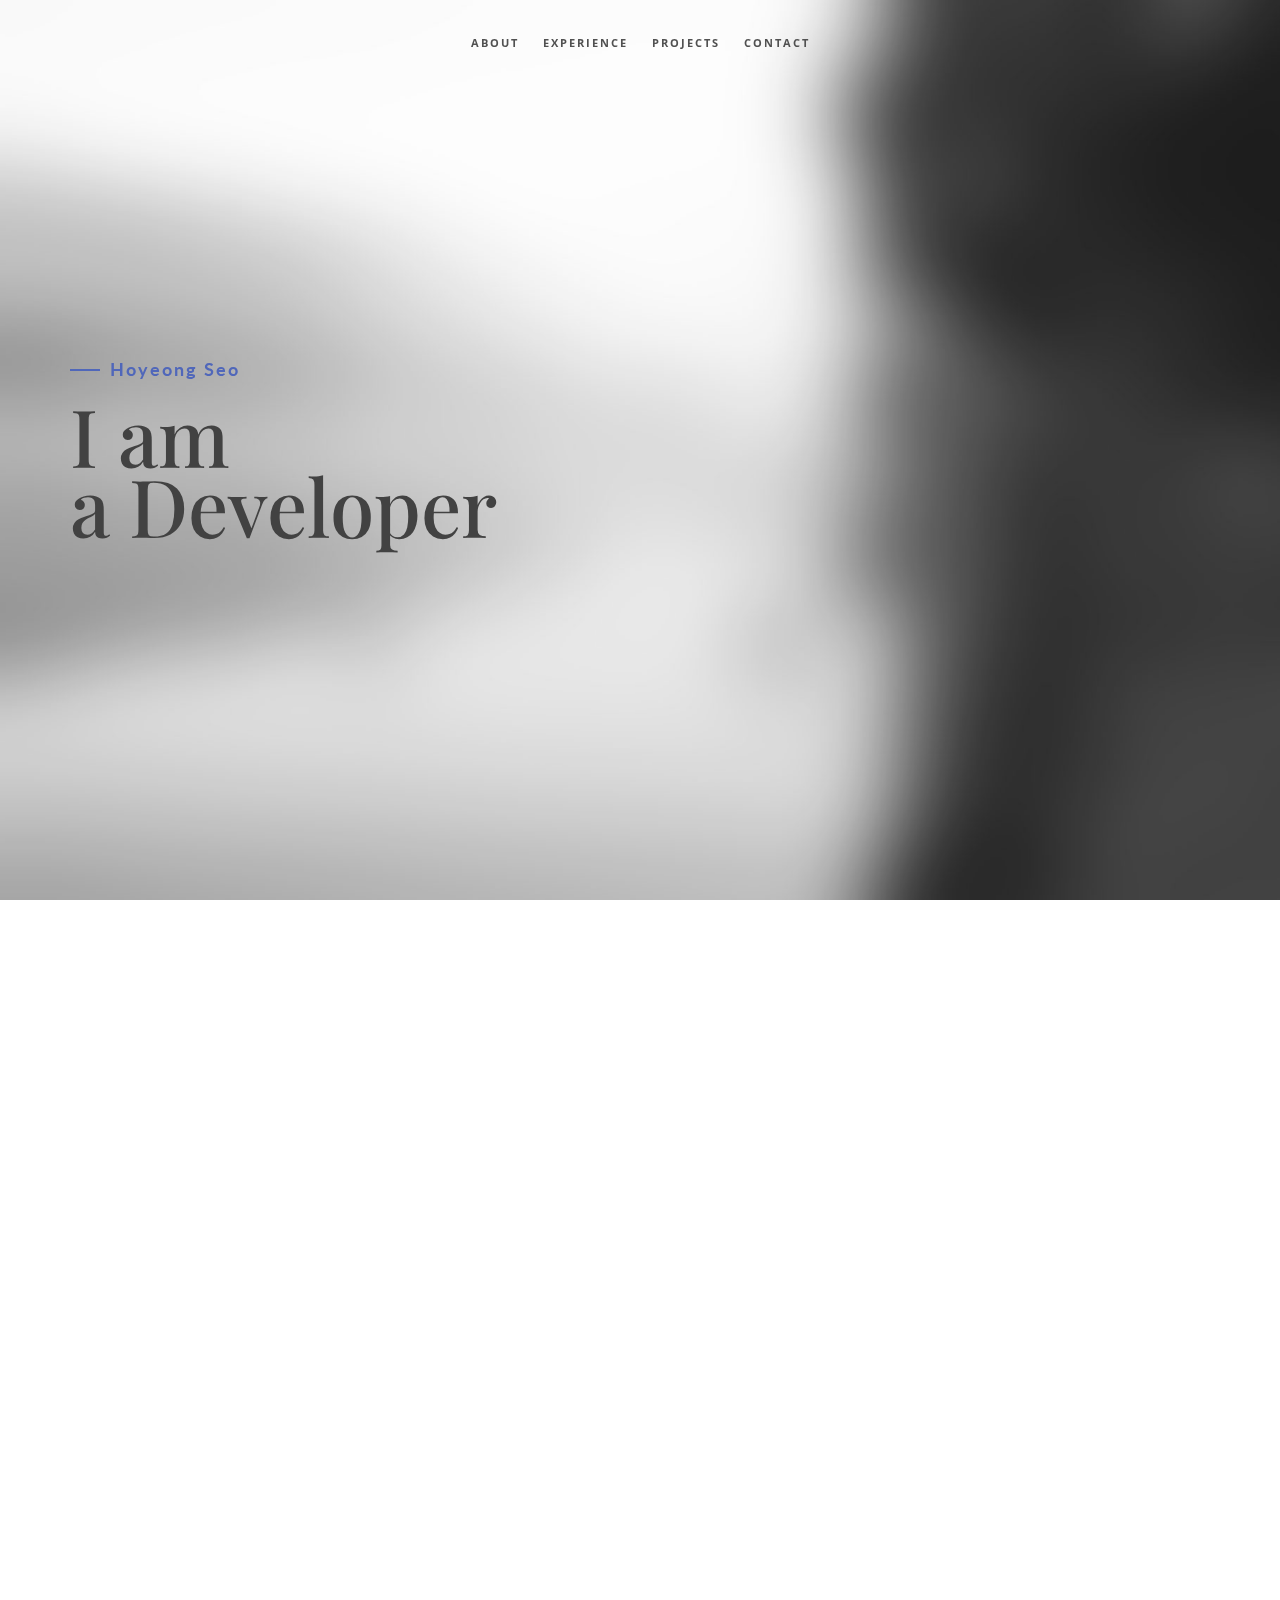
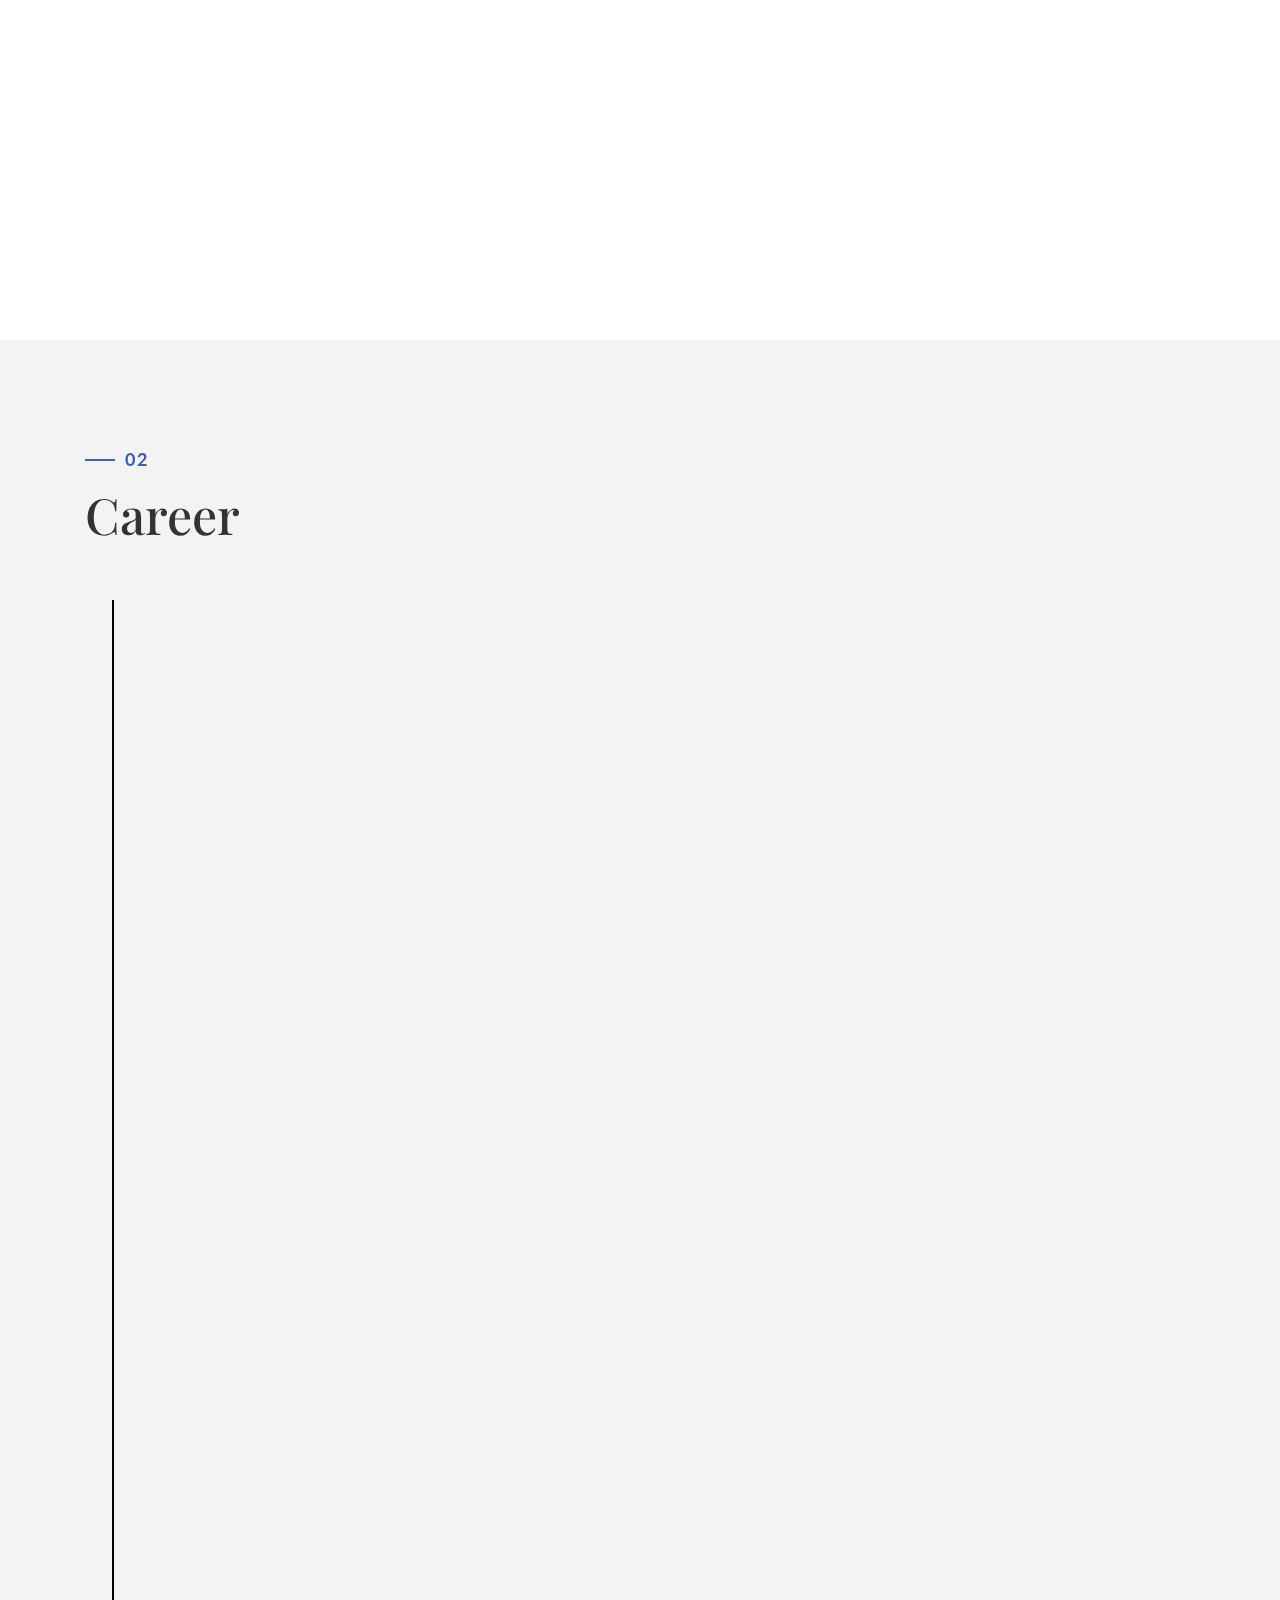
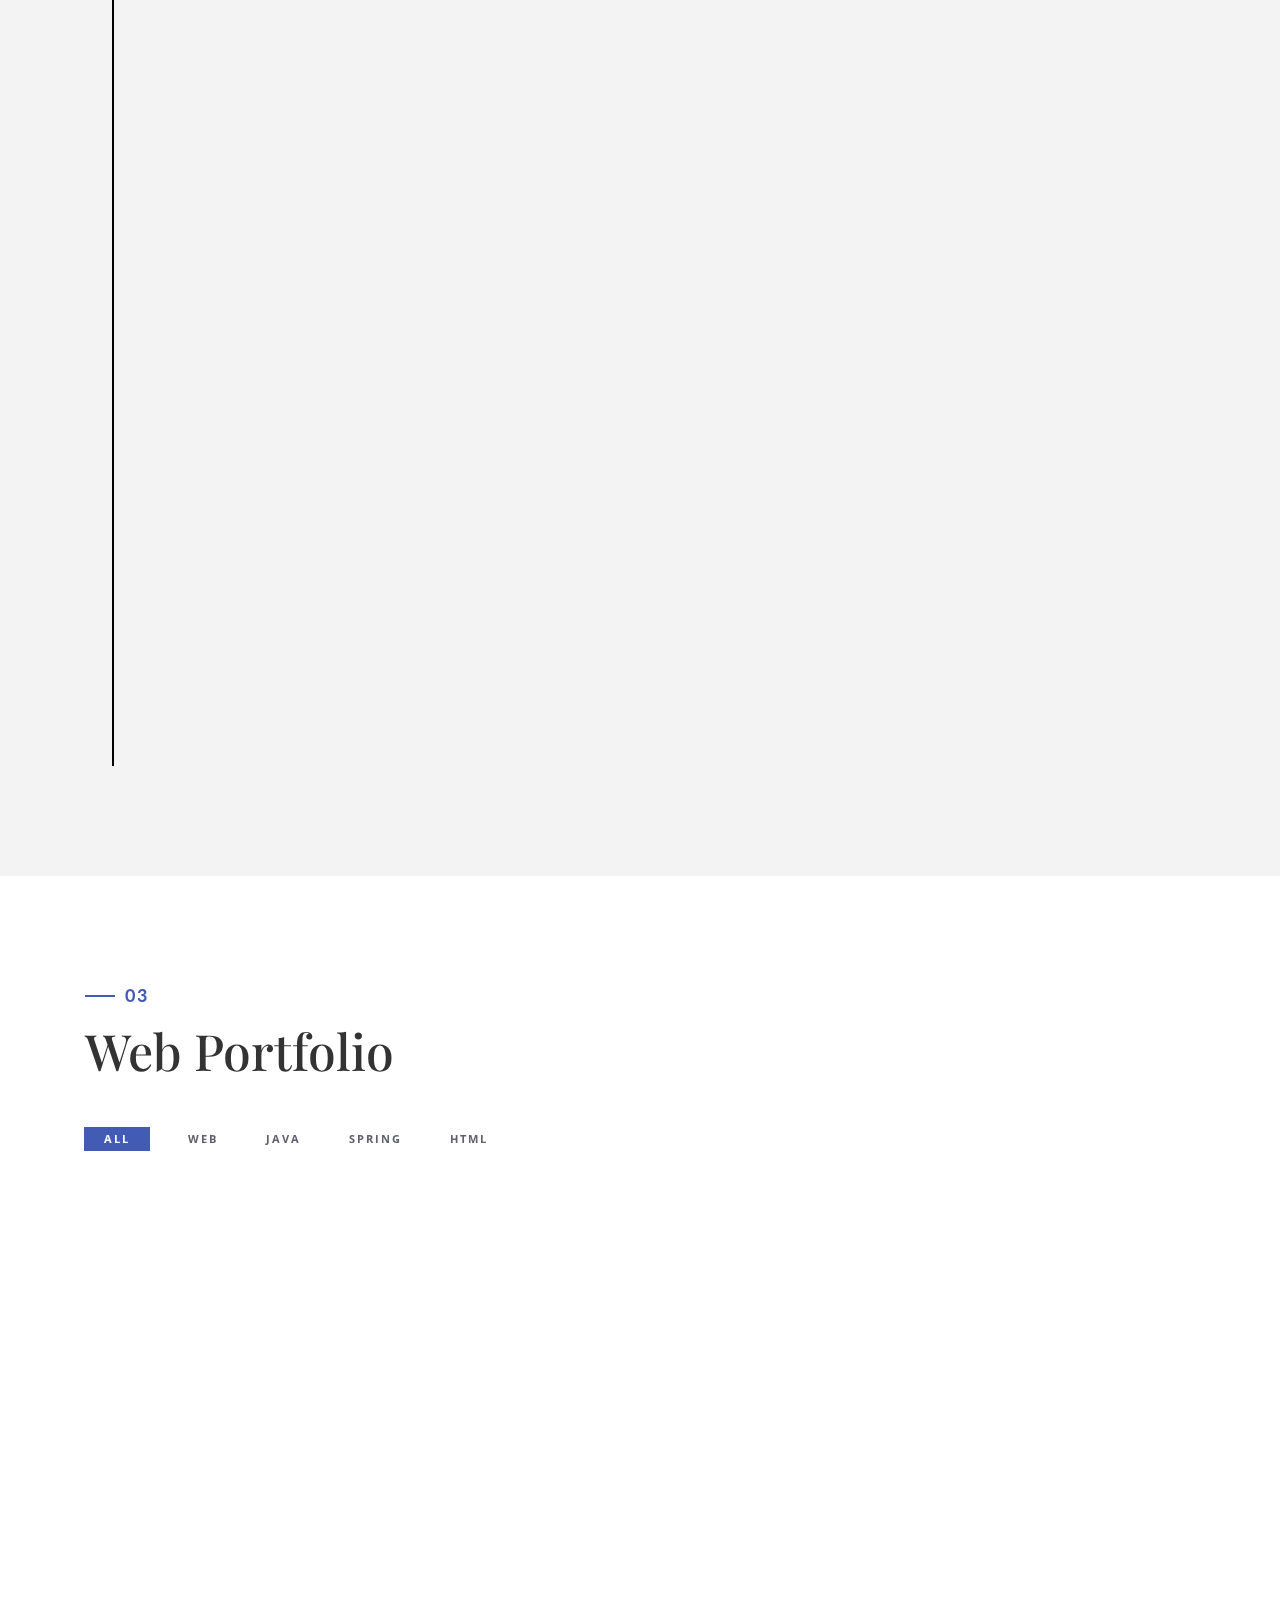
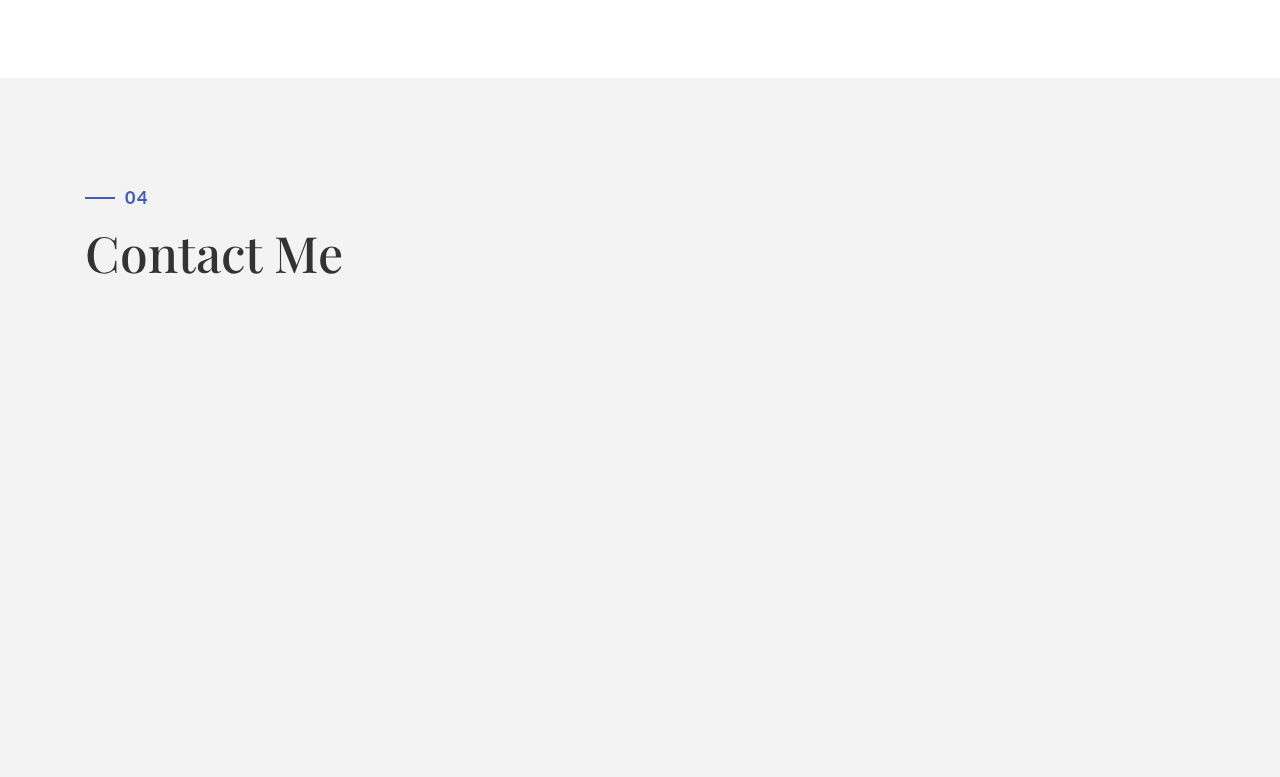
==== commit 089e9b57: "2021 중간업뎃" ====
--- a/index.html
+++ b/index.html
@@ -66,8 +66,8 @@
                 <h4>01</h4>
                 <h1 class="size-50">Profile</h1>
                 <div class="h-50"></div>
-                <p>안녕하세요. 자바개발자 <strong>서호영</strong>입니다.</p>
-                <p>신뢰 그리고 성실함을 바탕으로 하며, 항상 배움을 갈구하는 개발자입니다.</p>
+                <p>안녕하세요. <strong>서호영</strong>입니다.</p>
+                <p>신뢰 그리고 성실함을 바탕으로 하며, 항상 배움을 갈구하는 사람입니다.</p>
             </br>
                 <p>- 신상정보</p>
                 <ul>
@@ -125,6 +125,16 @@
                     <li class="timeline-event" data-aos="fade-up" data-aos-delay=".2">
                         <label class="timeline-event-icon"></label>
                         <div class="timeline-event-copy">
+                            <p class="timeline-event-thumbnail">2019년 01월 ~ 2019년 11월</p>
+                            <h3>킹 스 맨 테 일 러</h3>
+                            <h4>실 장</h4>
+                            <p><strong>영업총괄</strong>
+                                <br>입사 후 전월대비 30% 매출 증대</p>
+                        </div>
+                    </li>
+                    <li class="timeline-event" data-aos="fade-up" data-aos-delay=".2">
+                        <label class="timeline-event-icon"></label>
+                        <div class="timeline-event-copy">
                             <p class="timeline-event-thumbnail">2017년 04월 ~ 2019년 01월</p>
                             <h3>지 젤 스 포 츠 클 럽</h3>
                             <h4>팀 장/부 장</h4>
@@ -180,7 +190,7 @@
         <div class="container">
             <div class="col-md-12">
                 <h4>03</h4>
-                <h1 class="size-50">Portfolio</h1> 
+                <h1 class="size-50">Web Portfolio</h1> 
             </div>
             <!-- main container -->
             <div class="main-container portfolio-inner clearfix">
@@ -268,7 +278,8 @@
             <div class="col-md-8" data-aos="fade-up">
                 <h2>여기 까지 페이지를 넘겨 주셔서 감사합니다.</h2>
                 <h2>더 궁금한 내용이 있으시면 </h2>
-                <h2>gagseo@gmail.com, 010-8778-2348 으로 연락주십시오!</h2>
+                <h2>gagseo@gmail.com</h2>
+                <h2>010-8778-2348 으로 연락주십시오!</h2>
             </div>
         </div>
     </div>
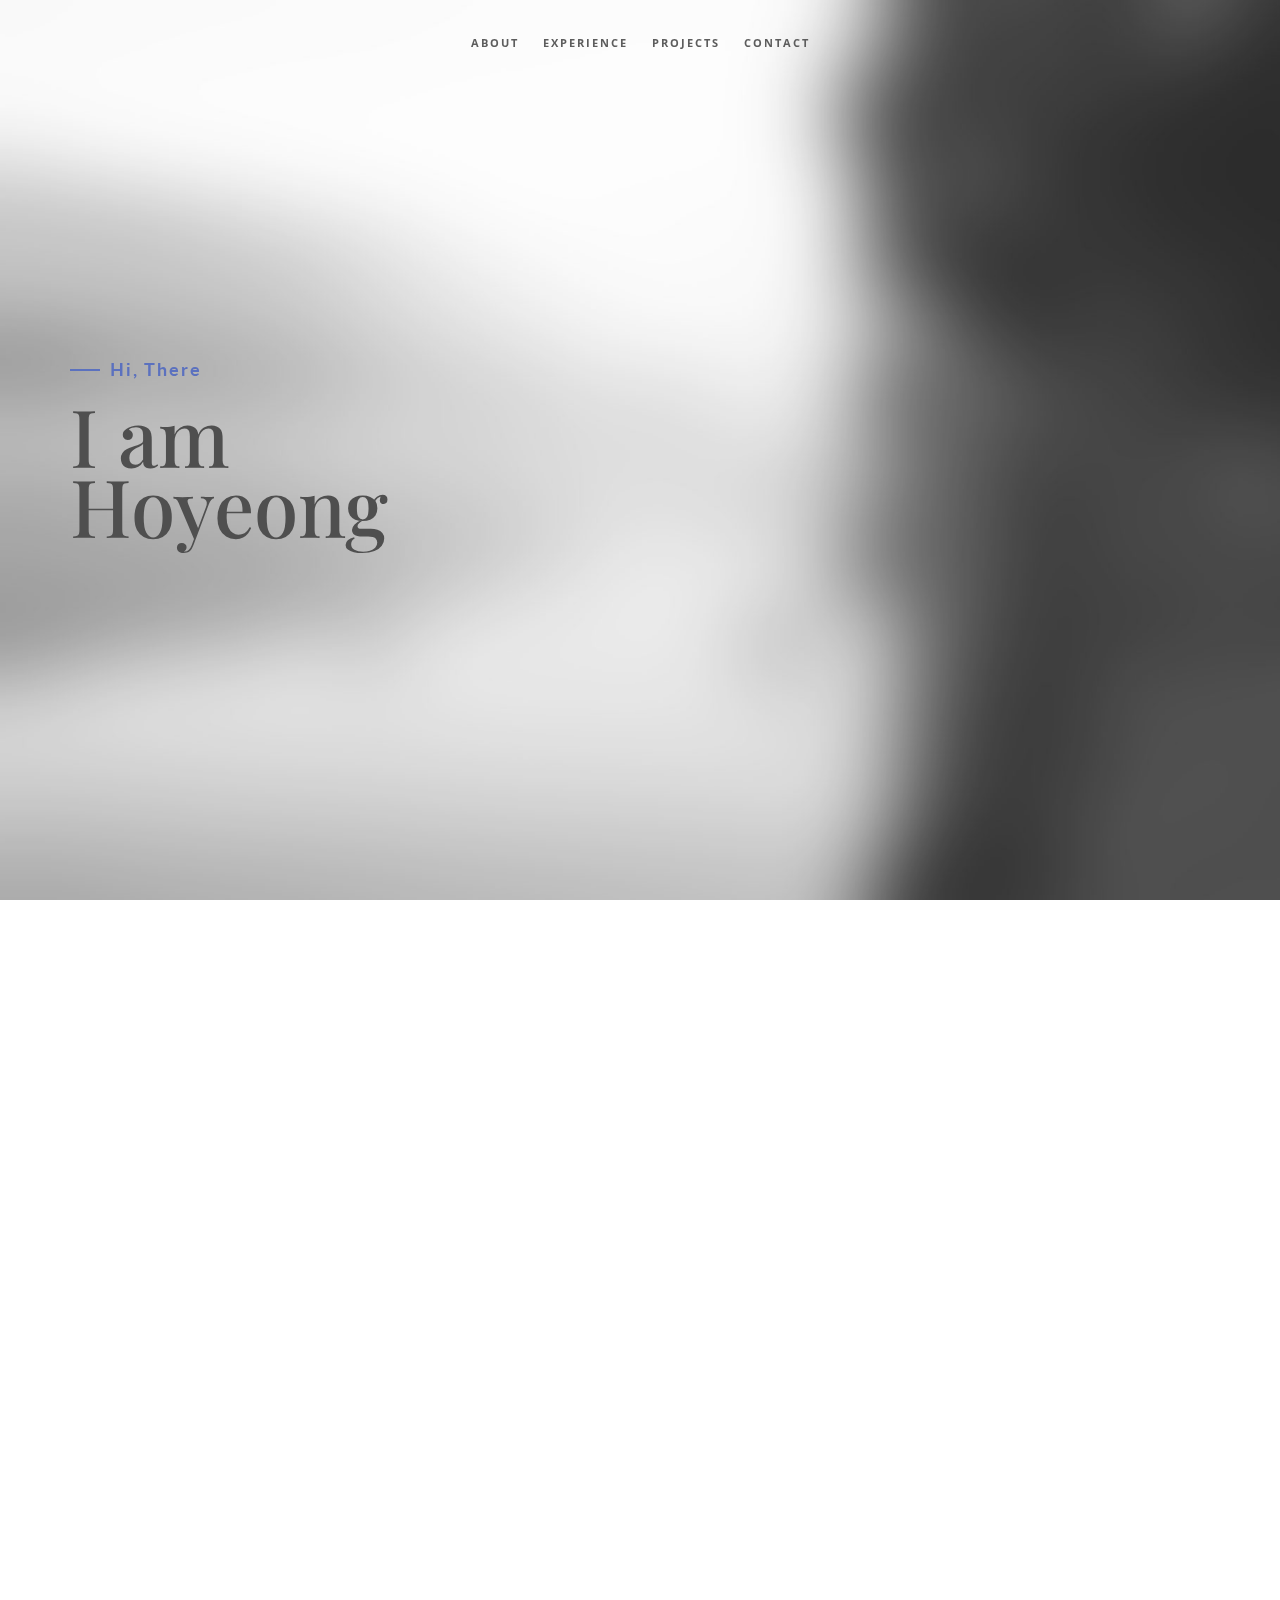
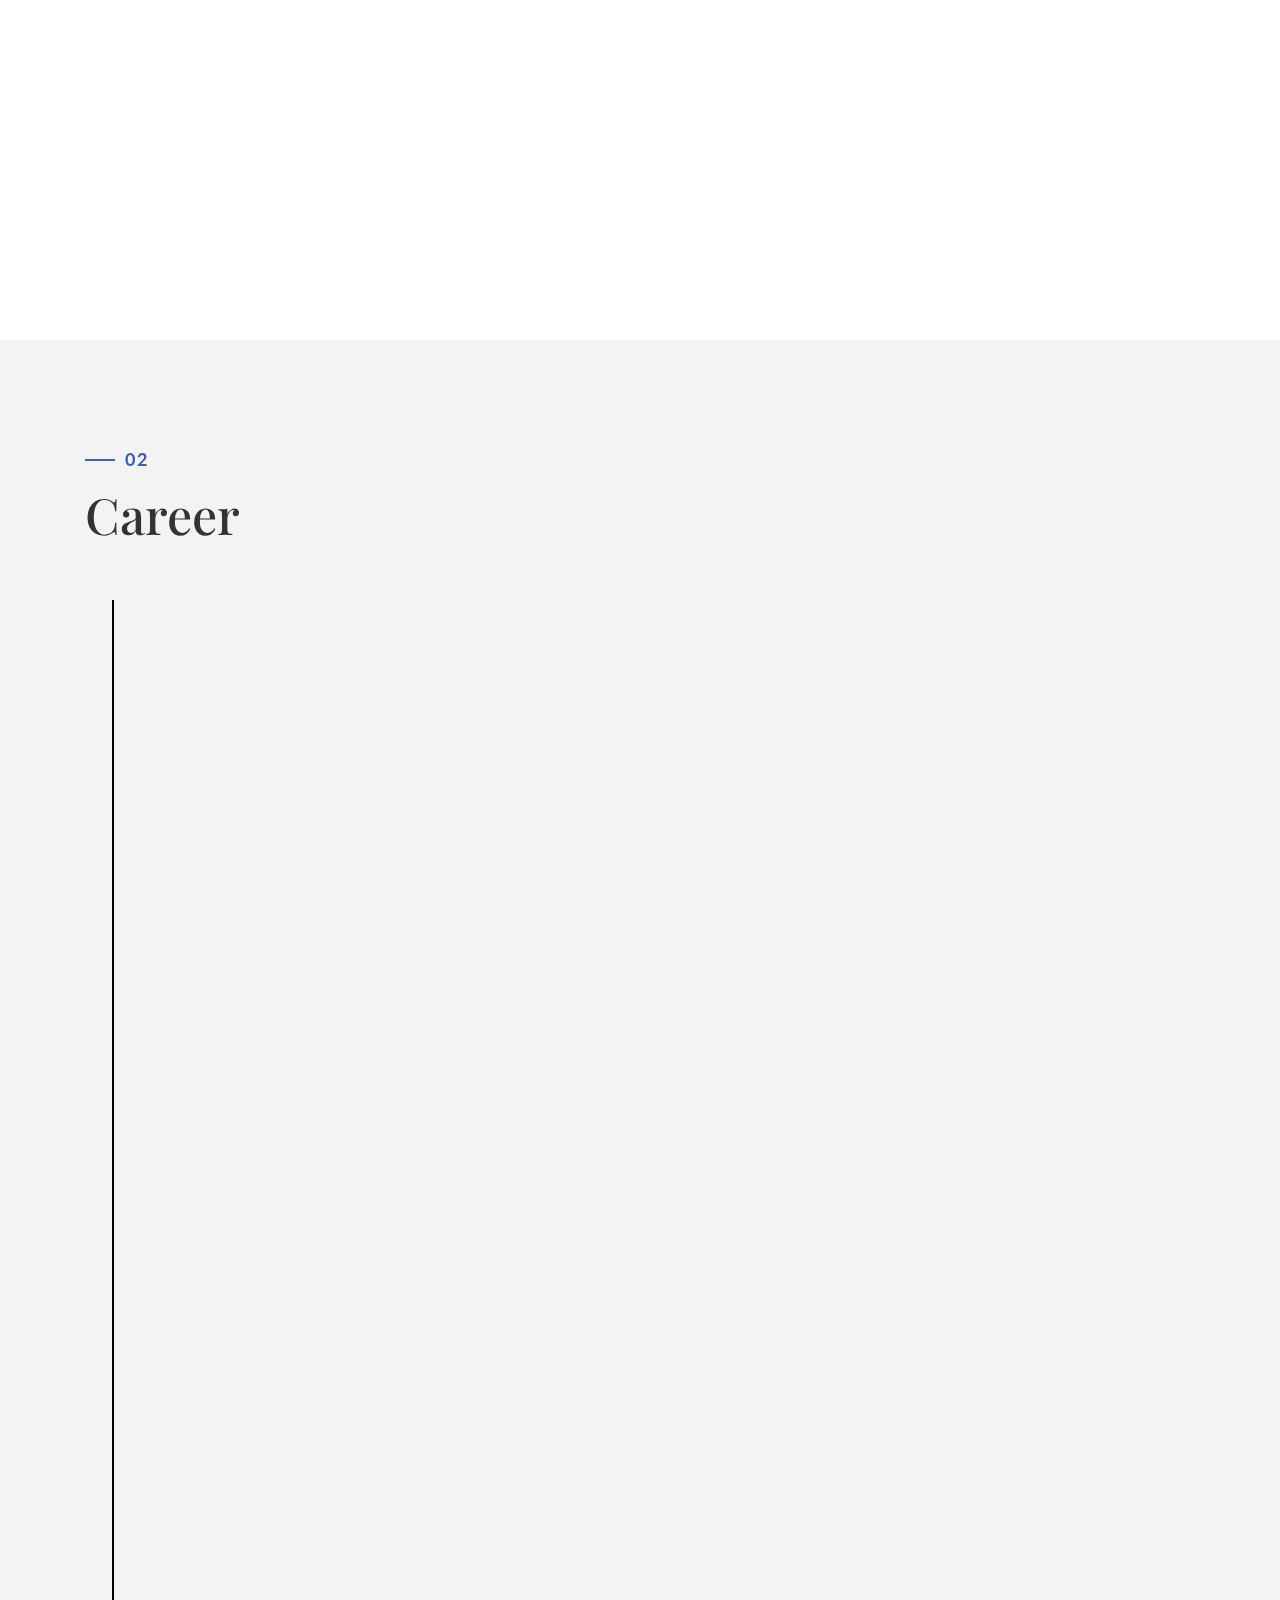
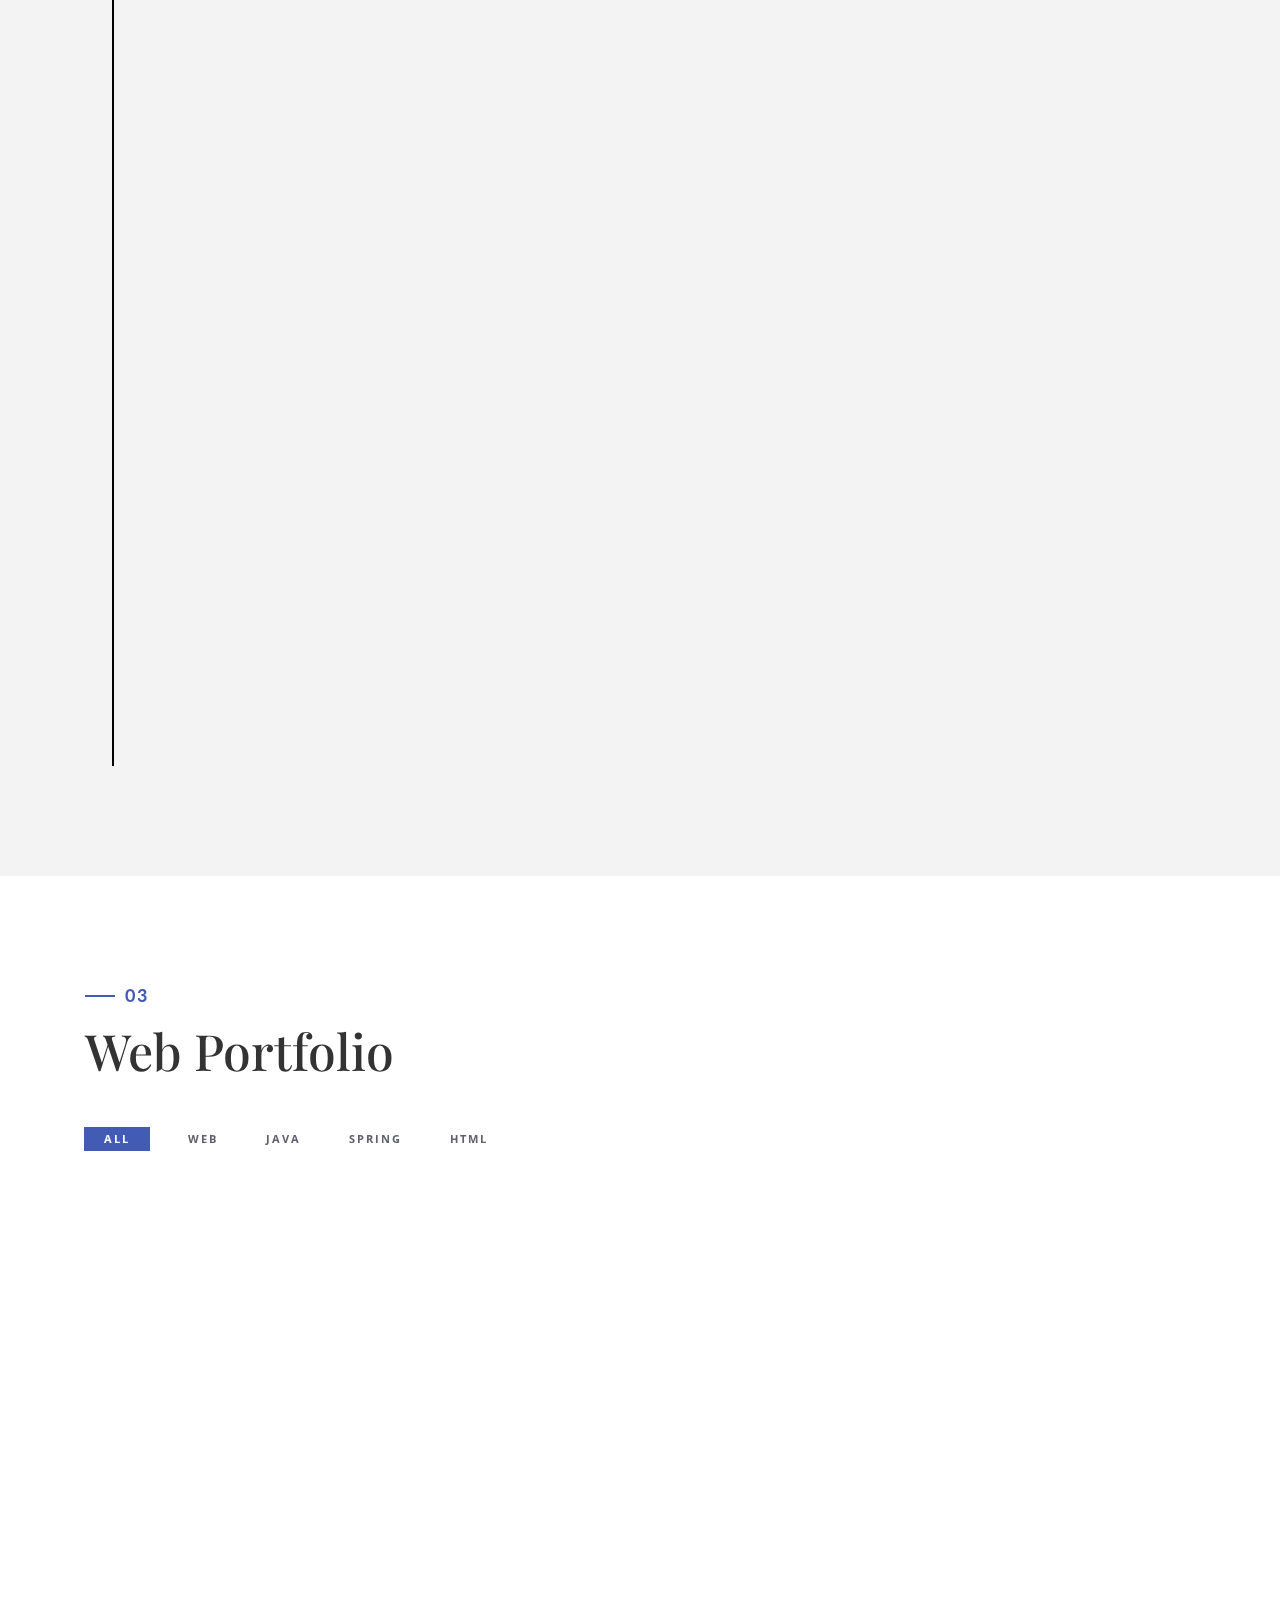
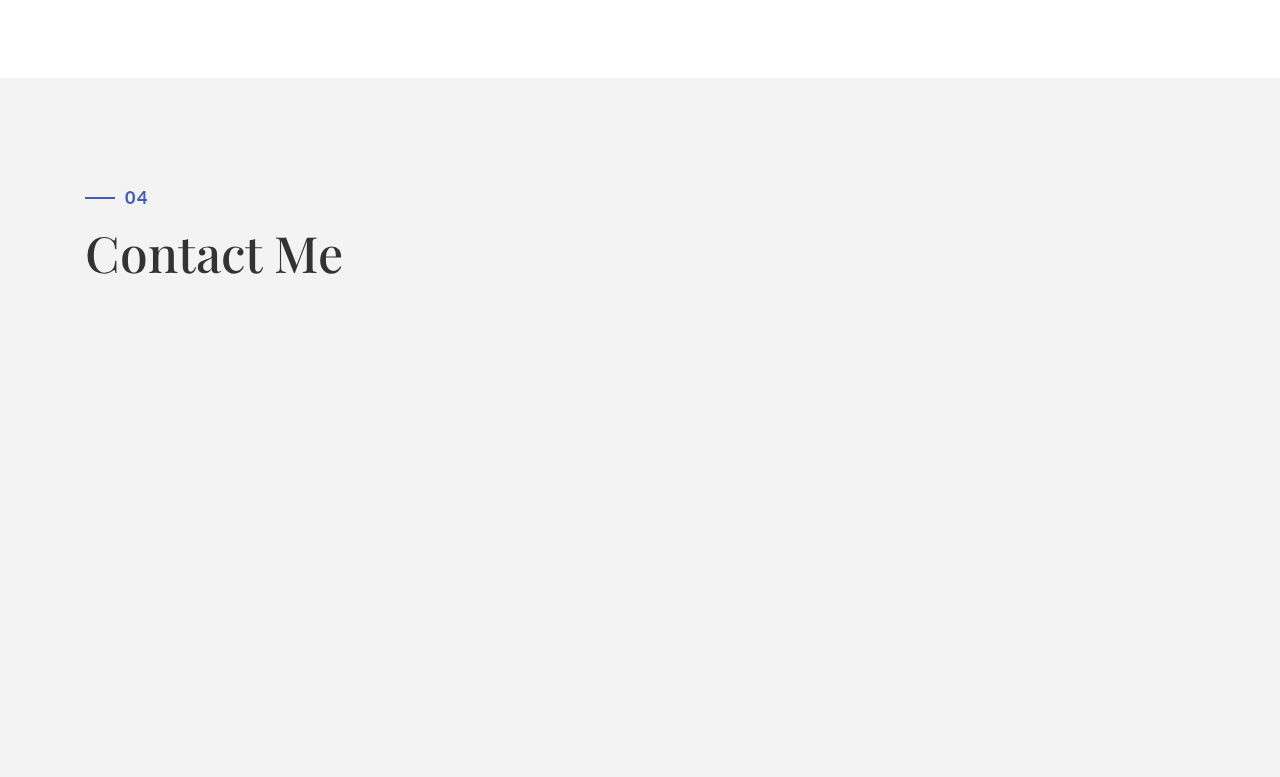
==== commit a0d1a01e: "수정" ====
--- a/index.html
+++ b/index.html
@@ -52,8 +52,8 @@
         <div class="container">
             <div class="disply-table">
                 <div class="table-cell" data-aos="fade-up" data-aos-delay="0">
-                    <h4>Hoyeong Seo</h4>
-                    <h1>I am<br />a Developer</h1> </div>
+                    <h4>Hi, there</h4>
+                    <h1>I am<br />Hoyeong</h1> </div>
             </div>
         </div>
     </div>
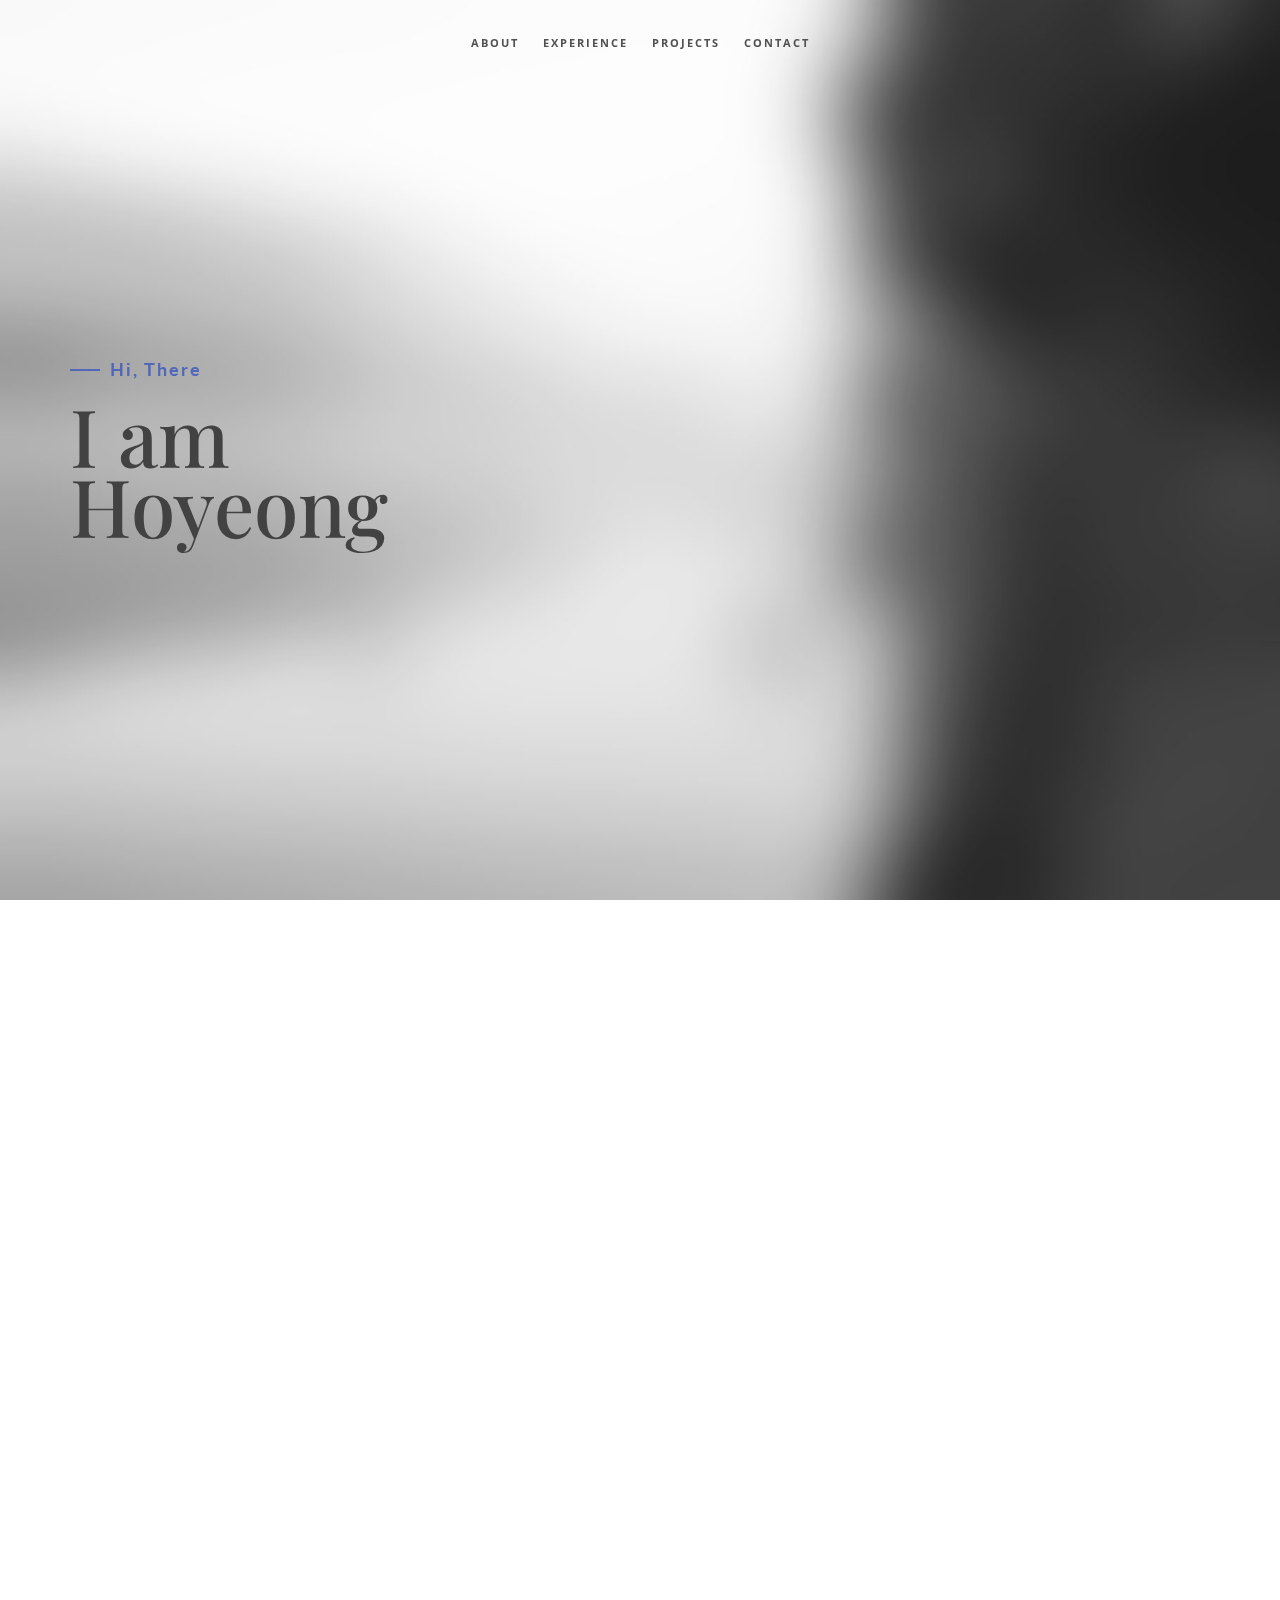
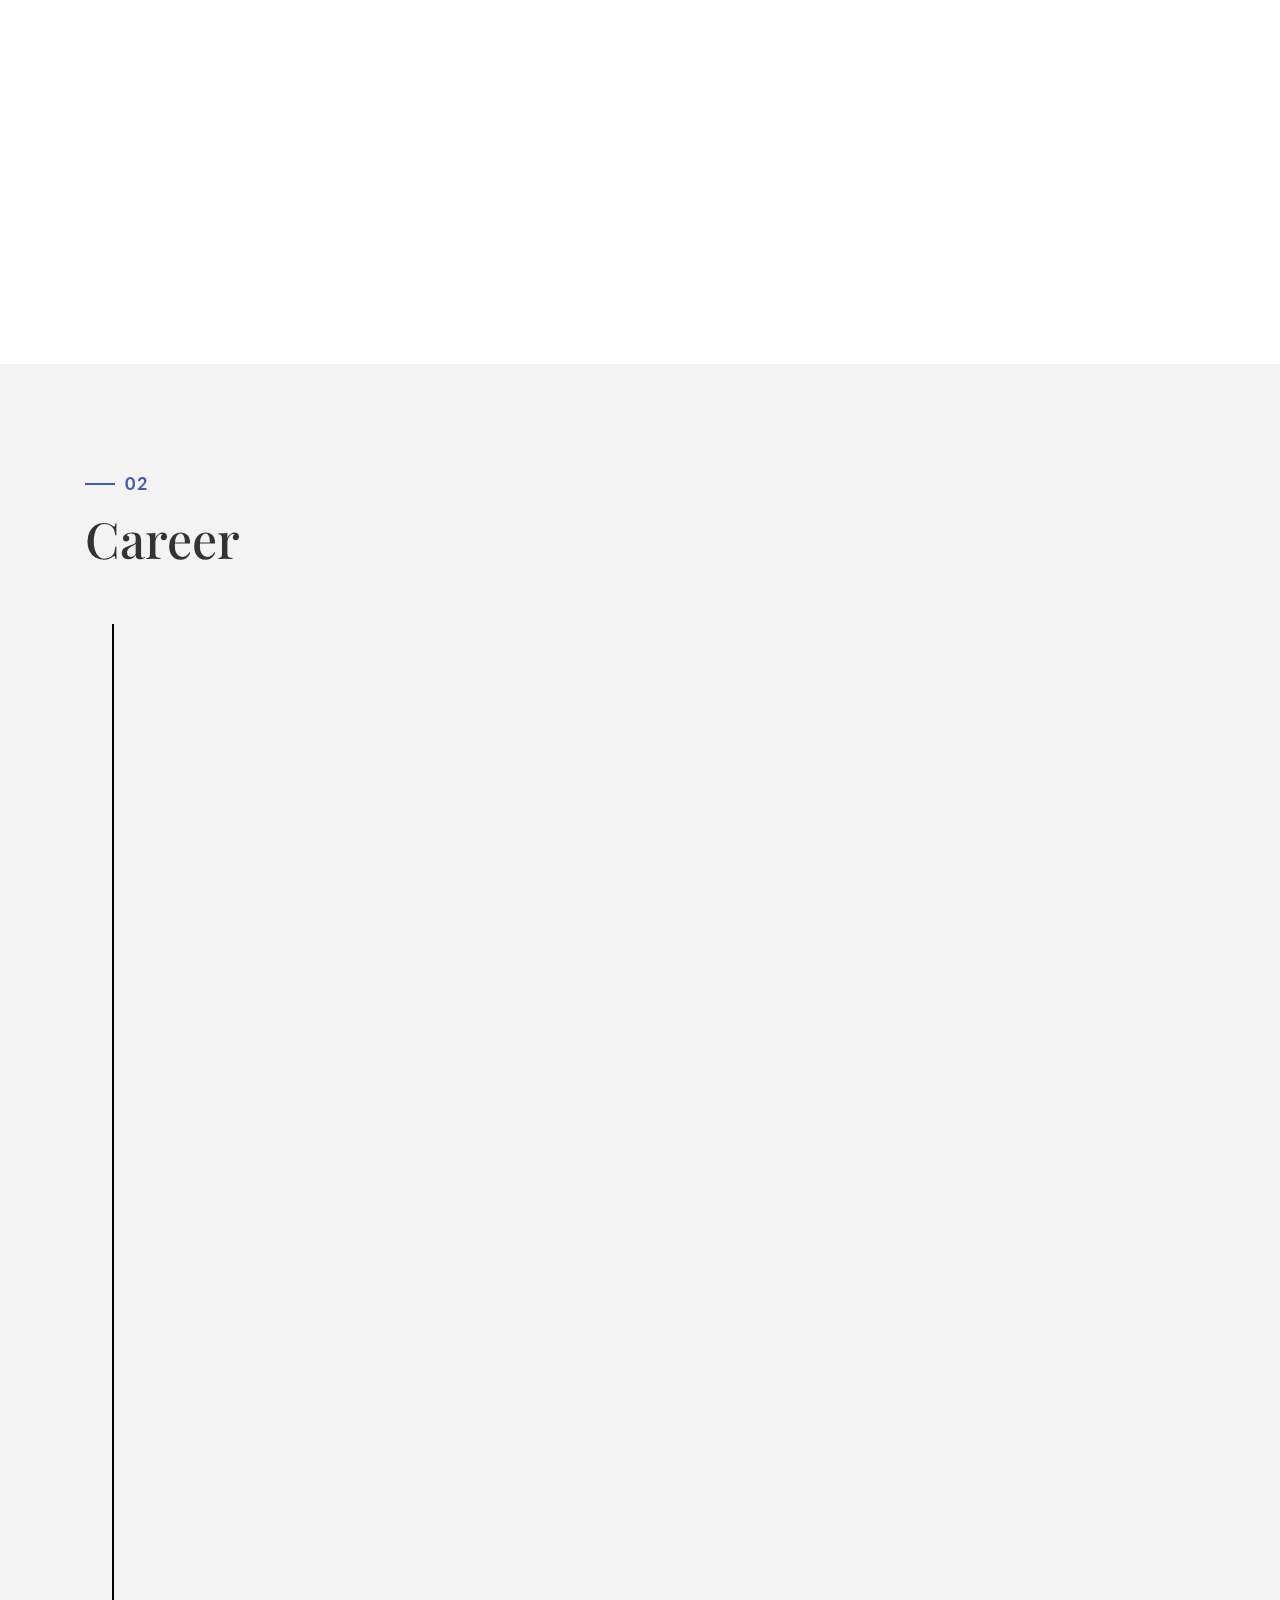
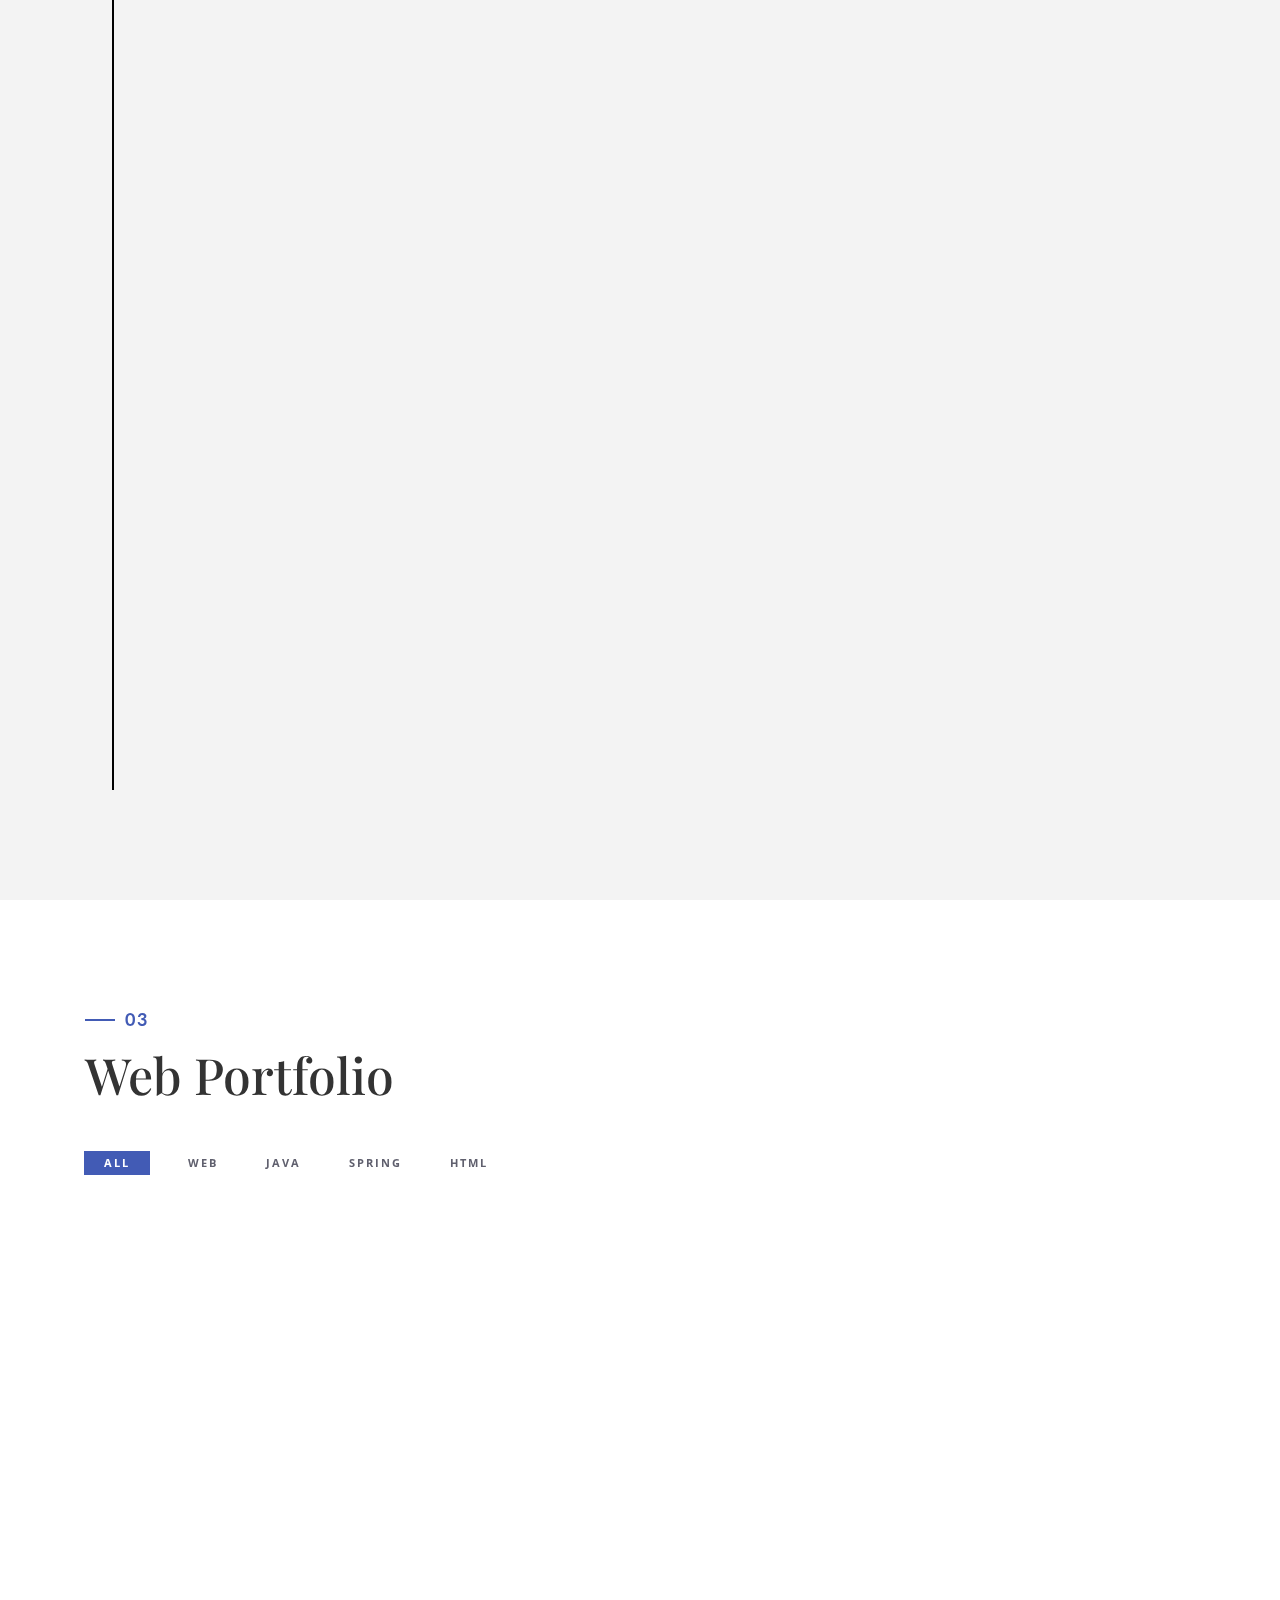
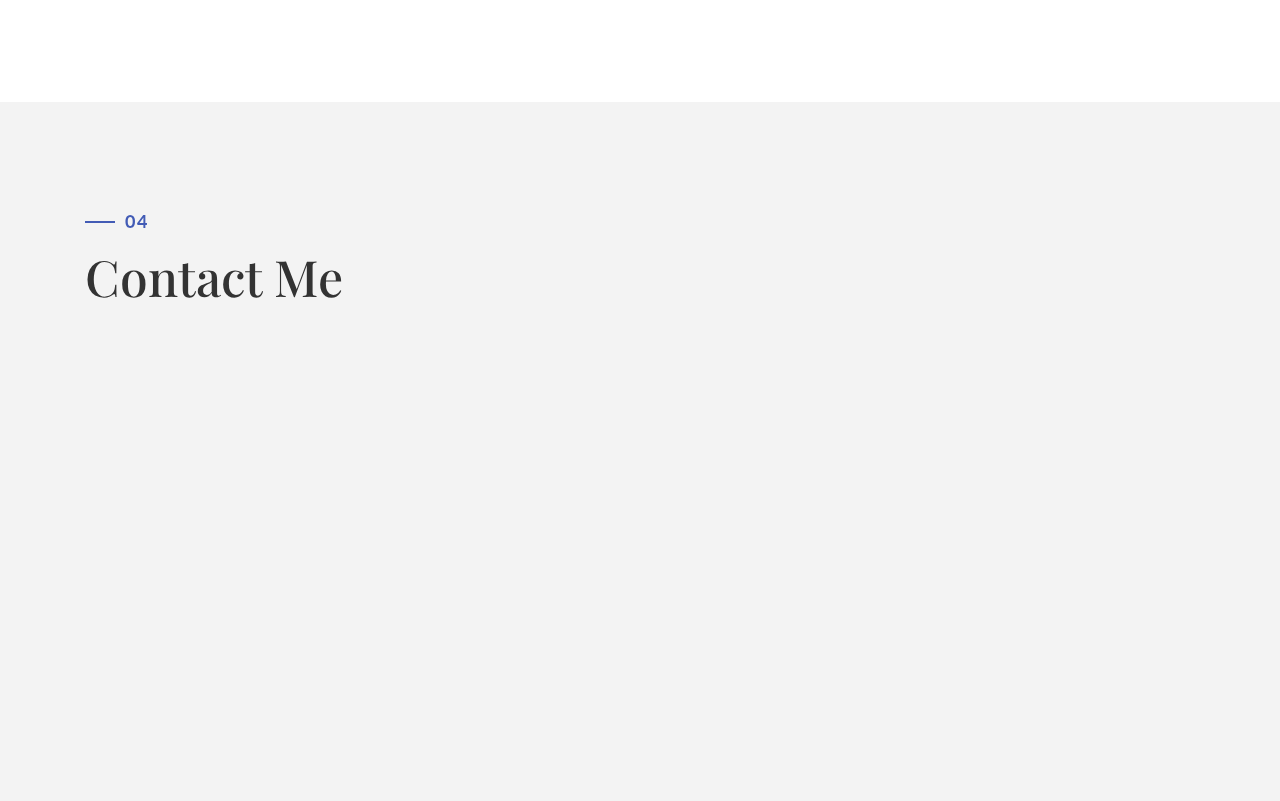
==== commit 37776218: "수정" ====
--- a/index.html
+++ b/index.html
@@ -78,6 +78,7 @@
                 <p>- 학력</p>
                 <ul>
                     <li>2006.01 ~ 2007.08  학점은행제 경영학과 학사 졸업</li>
+                    <li>2005.03 ~ 2005.08  대진대학교 법학과 학사 중퇴</li>
                     <li>2002.03 ~ 2005.02  상계 고등학교 졸업</li>
                 </ul>
                 <p>- 교육이수</p>
